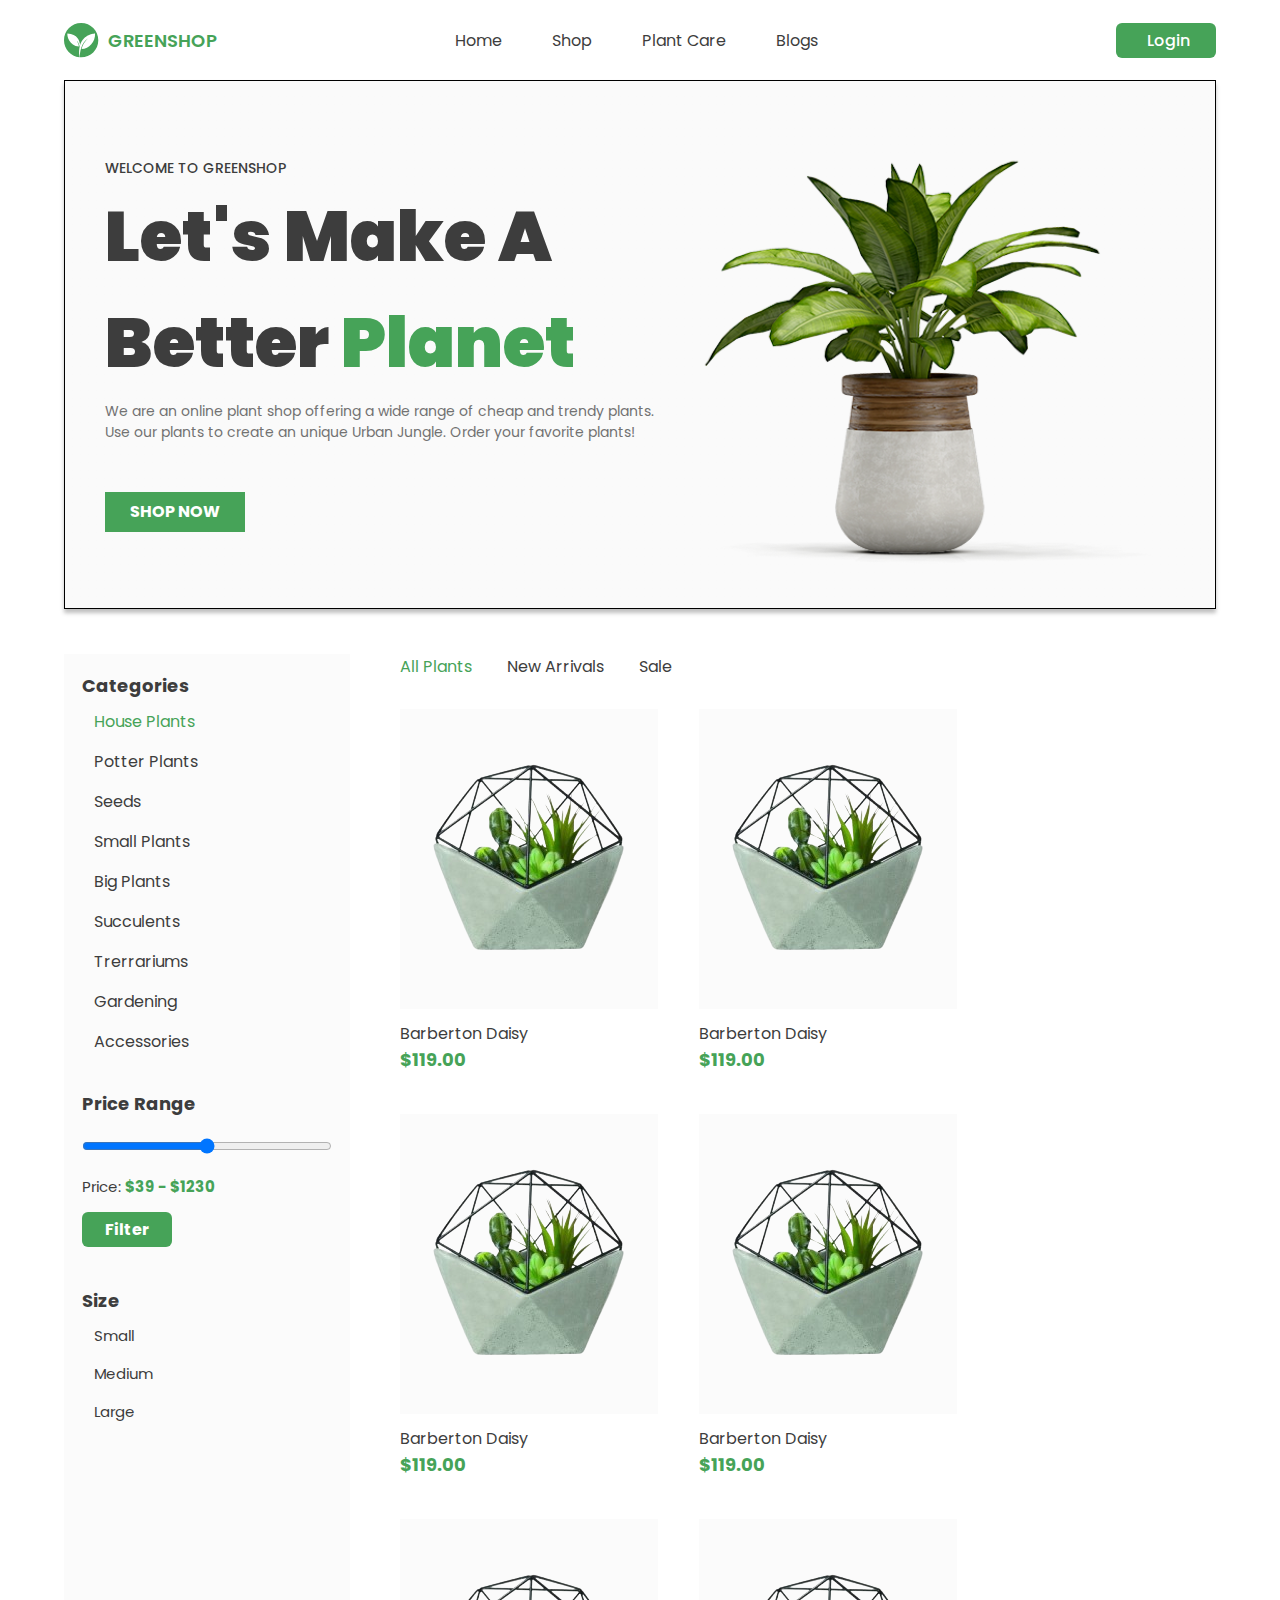
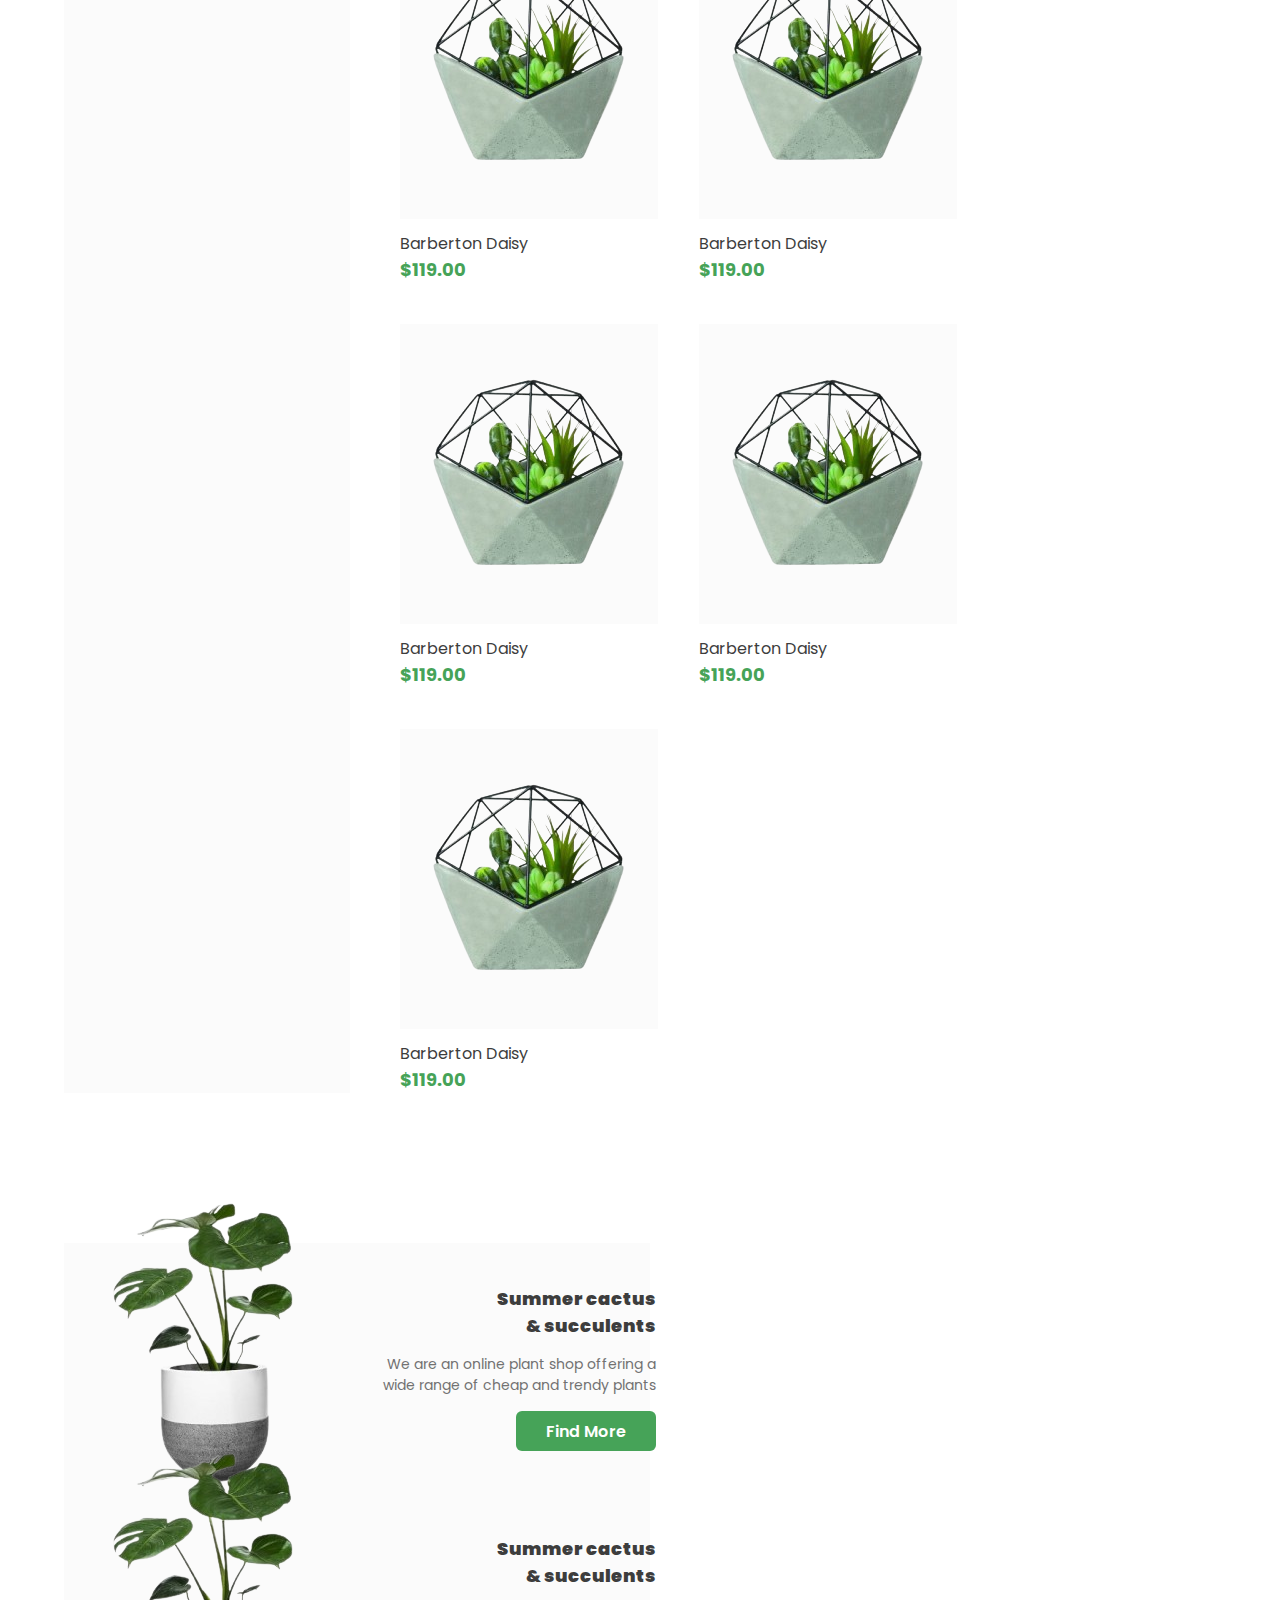
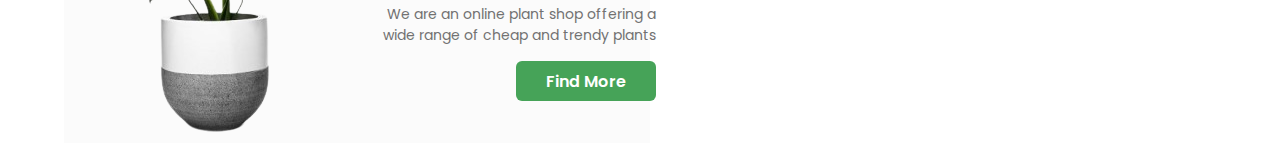
==== index.html @ d9c3f0ae "Update" ====
<!DOCTYPE html>
<html lang="en">
<head>
    <meta charset="UTF-8">
    <meta name="viewport" content="width=`, initial-scale=1.0">
    <!-- Google Fonts -->
    <link rel="preconnect" href="https://fonts.googleapis.com">
    <link rel="preconnect" href="https://fonts.gstatic.com" crossorigin>
    <link href="https://fonts.googleapis.com/css2?family=Poppins:wght@300;400;600;700&display=swap" rel="stylesheet">
    <!-- Font Awesome  -->
    <link rel="stylesheet" href="https://cdnjs.cloudflare.com/ajax/libs/font-awesome/6.4.2/css/all.min.css" integrity="sha512-z3gLpd7yknf1YoNbCzqRKc4qyor8gaKU1qmn+CShxbuBusANI9QpRohGBreCFkKxLhei6S9CQXFEbbKuqLg0DA==" crossorigin="anonymous" referrerpolicy="no-referrer" />
    <!-- style -->
    <link rel="stylesheet" href="./css/style.css">

    <title>GreenShop</title>
</head>
<body>
    <header>
        <div class="container">
            <nav>
                <a href="./index.html">
                    <div class="logo">
                        <img src="./images/logo.svg" alt="Logo">
                        <span class="logo-text">GREENSHOP</span>
                    </div>
                </a>
                <ul class="nav-item">
                    <li class="nav-link">
                        <a href="#">Home</a>

                    </li>
                    <li class="nav-link">
                        <a href="#">Shop</a>
                    </li>
                    <li class="nav-link">
                        <a href="#">Plant Care</a>
                    </li>
                    <li class="nav-link">
                        <a href="#">Blogs</a>
                    </li>
                </ul>

                <div class="search-tab">
                    <input type="text" class="search-tab">
                    <i class="fa-solid fa-magnifying-glass" style="color: #3d3d3d; font-size: 20px; "></i>
                </div>

                <div class="nav-icons">
                    <i class="fa-solid fa-magnifying-glass" style="color: #3d3d3d; font-size: 20px; cursor: pointer; "></i>
                    <i class="fa-sharp fa-regular fa-cart-shopping" style="color: #3d3d3d; font-size: 20px; cursor: pointer; "></i>

                    <div class="nav-button">
                        <i class="fa-solid fa-right-to-bracket" style="color: white;"></i>
                        <a href="#">Login</a>
                    </div>

                </div>

                <div class="sidebar">
                    <i class="fa-solid fa-bars" style="color: #3d3d3d; font-size: 30px;"></i>
                </div>

            </nav>
        </div>
    </header>
    <main>
        <section>
            <div class="container">
                <div class="banner">
                    <div class="banner-texts">
                        <p>WELCOME TO GREENSHOP</p>
                        <h1>Let's Make A Better <b>Planet</b></h1>
                        <span>We are an online plant shop offering a wide range of cheap and trendy plants. Use our plants to create an unique Urban Jungle. Order your favorite plants!</span>
                        <div class="banner-btn">
                            <a href="#">SHOP NOW</a>
                        </div>
                    </div>
                    <div class="banner-images">
                        <img src="./images/banner_image.svg" alt="Banner Image">
                    </div>
                </div>
            </div>
        </section>

        <section>
            <div class="container">
                <div class="products-and-categories">
                    <div class="categories">
                        <div class="categories-block">
                            <div class="products-and-categories-title">
                                <h3>Categories</h3>
                            </div>
                            <div class="categories-item">
                                <a href="#" class="categories-link">House Plants</a>
                                <a href="#" class="categories-link">Potter Plants</a>
                                <a href="#" class="categories-link">Seeds</a>
                                <a href="#" class="categories-link">Small Plants</a>
                                <a href="#" class="categories-link">Big Plants</a>
                                <a href="#" class="categories-link">Succulents</a>
                                <a href="#" class="categories-link">Trerrariums</a>
                                <a href="#" class="categories-link">Gardening</a>
                                <a href="#" class="categories-link">Accessories</a>
                            </div>
                        </div>
                        <div class="price-range-block">
                            <div class="products-and-categories-title">
                                <h3>Price Range</h3>
                            </div>
                            <div class="price-range-item">
                                <div class="range">
                                    <input type="range" class="range-input" min="0" max="650">
                                </div>
                                <p>Price: <b>$39 - $1230</b></p>
                                <div class="price-range-button">
                                    <a href="#">Filter</a>
                                </div>
                            </div>
                        </div>
                        <div class="size">
                            <div class="products-and-categories-title">
                                <h3>Size</h3>
                            </div>
                            <div class="size-item">
                                <a href="#" class="size-link">Small</a>
                                <a href="#" class="size-link">Medium</a>
                                <a href="#" class="size-link">Large</a>
                            </div>
                        </div>
                    </div>
                    <div class="products">
                        <div class="products-nav">
                            <ul class="products-item">
                                <li><a href="#" class="products-link" id="link-hover">All Plants</a></li>
                                <li><a href="#" class="products-link">New Arrivals</a></li>
                                <li><a href="#" class="products-link">Sale</a></li>
                            </ul>
                        </div>
                        <div class="products-block">
                            <a href="#">
                                <div class="products-cart">
                                    <div class="products-cart-image">
                                        <img src="./images/products-cart-image.png" alt="Products-cart-image">
                                    </div>
                                    <div class="products-cart-title">
                                        <h4>Barberton Daisy</h4>
                                    </div>
                                    <div class="products-cart-price">
                                        <b>$119.00</b>
                                    </div>
                                </div>
                            </a>
                            <a href="#">
                                <div class="products-cart">
                                    <div class="products-cart-image">
                                        <img src="./images/products-cart-image.png" alt="Products-cart-image">
                                    </div>
                                    <div class="products-cart-title">
                                        <h4>Barberton Daisy</h4>
                                    </div>
                                    <div class="products-cart-price">
                                        <b>$119.00</b>
                                    </div>
                                </div>
                            </a>
                            <a href="#">
                                <div class="products-cart">
                                    <div class="products-cart-image">
                                        <img src="./images/products-cart-image.png" alt="Products-cart-image">
                                    </div>
                                    <div class="products-cart-title">
                                        <h4>Barberton Daisy</h4>
                                    </div>
                                    <div class="products-cart-price">
                                        <b>$119.00</b>
                                    </div>
                                </div>
                            </a>
                            <a href="#">
                                <div class="products-cart">
                                    <div class="products-cart-image">
                                        <img src="./images/products-cart-image.png" alt="Products-cart-image">
                                    </div>
                                    <div class="products-cart-title">
                                        <h4>Barberton Daisy</h4>
                                    </div>
                                    <div class="products-cart-price">
                                        <b>$119.00</b>
                                    </div>
                                </div>
                            </a>
                            <a href="#">
                                <div class="products-cart">
                                    <div class="products-cart-image">
                                        <img src="./images/products-cart-image.png" alt="Products-cart-image">
                                    </div>
                                    <div class="products-cart-title">
                                        <h4>Barberton Daisy</h4>
                                    </div>
                                    <div class="products-cart-price">
                                        <b>$119.00</b>
                                    </div>
                                </div>
                            </a>
                            <a href="#">
                                <div class="products-cart">
                                    <div class="products-cart-image">
                                        <img src="./images/products-cart-image.png" alt="Products-cart-image">
                                    </div>
                                    <div class="products-cart-title">
                                        <h4>Barberton Daisy</h4>
                                    </div>
                                    <div class="products-cart-price">
                                        <b>$119.00</b>
                                    </div>
                                </div>
                            </a>
                            <a href="#">
                                <div class="products-cart">
                                    <div class="products-cart-image">
                                        <img src="./images/products-cart-image.png" alt="Products-cart-image">
                                    </div>
                                    <div class="products-cart-title">
                                        <h4>Barberton Daisy</h4>
                                    </div>
                                    <div class="products-cart-price">
                                        <b>$119.00</b>
                                    </div>
                                </div>
                            </a>
                            <a href="#">
                                <div class="products-cart">
                                    <div class="products-cart-image">
                                        <img src="./images/products-cart-image.png" alt="Products-cart-image">
                                    </div>
                                    <div class="products-cart-title">
                                        <h4>Barberton Daisy</h4>
                                    </div>
                                    <div class="products-cart-price">
                                        <b>$119.00</b>
                                    </div>
                                </div>
                            </a>
                            <a href="#">
                                <div class="products-cart">
                                    <div class="products-cart-image">
                                        <img src="./images/products-cart-image.png" alt="Products-cart-image">
                                    </div>
                                    <div class="products-cart-title">
                                        <h4>Barberton Daisy</h4>
                                    </div>
                                    <div class="products-cart-price">
                                        <b>$119.00</b>
                                    </div>
                                </div>
                            </a>
                        </div>
                    </div>
                </div>
            </div>
        </section>

        <section>
            <div class="container">
                <div class="about">
                    <div class="about-block">
                        <img src="./images/about-block-image.png" alt="About-block-image" class="about-block-image">
                        <div class="about-block-main">
                            <div class="about-block-title">
                                <h3>Summer cactus & succulents</h3>
                            </div>
                            <div class="about-block-text">
                                <p>We are an online plant shop offering a wide range of cheap and trendy plants</p>
                            </div>
                            <div class="about-block-button">
                                <a href="#">Find More</a>
                            </div>
                        </div>
                    </div>
                    <div class="about-block">
                        <img src="./images/about-block-image.png" alt="About-block-image" class="about-block-image">
                        <div class="about-block-main">
                            <div class="about-block-title">
                                <h3>Summer cactus & succulents</h3>
                            </div>
                            <div class="about-block-text">
                                <p>We are an online plant shop offering a wide range of cheap and trendy plants</p>
                            </div>
                            <div class="about-block-button">
                                <a href="#">Find More</a>
                            </div>
                        </div>
                    </div>
                </div>
            </div>
        </section>
    </main>
    <footer></footer>
</body>
</html>
---- css/style.css ----
:root {
    --color: #46A358;
    --banner-color: #3D3D3D;
}

* {
    padding: 0;
    margin: 0;
    box-sizing: border-box;
    text-decoration: none;
    list-style: none;
    font-family: 'Poppins', sans-serif;
}

img {
    max-width: 100%;
}

body {
    overflow-x: hidden; 
}

.container {
    max-width: 1440px;
    padding: 0 5%;
}

/* Header */

nav {
    width: 100%;
    height: 80px;
    display: flex;
    flex-wrap: wrap; 
    justify-content: space-between;
    align-items: center;
}

.logo {
    display: flex;
    align-items: center;
    gap: 9px;
}

.logo-text {
    color: var(--color);
    font-size: 18px;
    font-weight: 600;
}

.nav-item {
    display: flex;
    flex-wrap: wrap;
    gap: 50px;
}

.nav-link a {
    color: var(--banner-color);
}

.nav-link a:hover {
    color: var(--color);
}

.nav-icons {
    display: flex;
    flex-wrap: wrap;
    align-items: center;
    gap: 30px;
}

.nav-button {
    display: flex;
    flex-wrap: wrap;
    justify-content: center;
    align-items: center;
    gap: 5px;
    width: 100px;
    height: 35px;
    border-radius: 6px;
    background: #46A358;
    cursor: pointer;
}

.nav-button a {
    color: white;
    font-size: 16px;
    font-weight: 500;
}
.search-tab {
    display: none;
}
.sidebar {
    display: none;
}
/* Header End */
/* Main  */
/* Banner */

    .banner {
        display: flex;
        flex-wrap: wrap;
        justify-content: space-between;
        align-items: center;
        width: 100%;
        padding: 1px 40px;
        flex-shrink: 0;
        border: 1px solid #000;
        background: linear-gradient(98deg, rgba(245, 245, 245, 0.50) -23.46%, rgba(245, 245, 245, 0.50) 107.51%);
        box-shadow: 0px 4px 4px 0px rgba(0, 0, 0, 0.25);
    }

    .banner-texts {
        display: flex;
        flex-direction: column;
        flex-wrap: wrap;
        justify-content: center;
        gap: 5px;
    }

    .banner-texts p {
        font-size: 14px;
        font-weight: 500;
        color: var(--banner-color);
    }

    .banner-texts h1 {
        font-size: 70px;
        font-weight: 900;
        color: var(--banner-color);
        width: 550px;
    }

    .banner-texts h1 b {
        color: var(--color);
    }

    .banner-texts span {
        color: #727272;
        font-size: 14px;
        font-weight: 400;
        width: 550px;
    }
    .banner-btn {
        display: flex;
        justify-content: center;
        align-items: center;
        width: 140px;
        height: 40px;
        background: var(--color);
        margin-top: 44px;
        cursor: pointer;
    }
    .banner-btn a {
        font-size: 16px;
        font-weight: 700;
        color: white;
    }
/* Banner End */
/* Products and Categories */

.products-and-categories {
    display: flex;
    margin-top: 45px;
    gap: 50px;
}

.categories {
    width: 310px;
    padding: 15px 0px;
    background: #FBFBFB;
    border: none;
    padding: 18px;
}

.products-and-categories-title h3 {
    font-size: 18px;
    font-weight: 700;
    color: var(--banner-color);
}

.categories-item {
    margin-top: 10px;
    margin-left: 12px;
    display: flex;
    flex-wrap: wrap;
    flex-direction: column;
    gap: 15px;
}

.categories-link:nth-child(1) {
    color: var(--color);
}

.categories-link {
    color: var(--banner-color);
}

.price-range-block {
    margin-top: 36px;
}

.range-input[type=range] {
    outline: none;
    width: 250px;
    margin: 21px 0px;
}

.price-range-item p {
    color: var(--banner-color);
    font-size: 15px;
    font-weight: 400;
    margin-bottom: 14px;
}

.price-range-item p b {
    color: var(--color);
    font-size: 15px;
    font-weight: 700;
}

.price-range-button {
    width: 90px;
    height: 35px;
    display: flex;
    justify-content: center;
    align-items: center;
    border-radius: 6px;
    background: #46A358;
    cursor: pointer;
}

.price-range-button a {
    color: white;
    font-size: 16px;
    font-weight: 700;
}

.size {
    margin-top: 40px;
}

.size-item {
    display: flex;
    flex-wrap: wrap;
    flex-direction: column;
    gap: 15px;
    margin-top: 10px;
    margin-left: 12px;
}
.size-link {
    color: var(--banner-color);
    font-size: 15px;
    font-weight: 400;
}

.products {
    width: auto;
}

.products-nav {
    display: flex;
    flex-wrap: wrap;
    justify-content: space-between;
    margin-bottom: 30px;
}
.products-item {
    display: flex;
    gap: 35px;
}

#link-hover {
    color: var(--color);
}

.products-link {
    color: var(--banner-color);
}

.products-block {
    display: flex;
    flex-wrap: wrap;
    gap: 41px;
}

.products-cart-image {
    width: 258px;
    height: 300px;
    display: flex;
    justify-content: center;
    align-items: center;
    background: #FBFBFB;
}

.products-cart-title h4 {
    font-size: 16px;
    font-weight: 400;
    color: var(--banner-color);
    margin-top: 12px;
}

.products-cart-price b {
    font-size: 18px;
    font-weight: 700;
    color: var(--color);

}
/* Products and Categories end */
/* About */

.about {
    margin-top: 150px;
    display: flex;
    flex-wrap: wrap;
    justify-content: space-between;
}

.about-block {
    width: 586px;
    height: 250px;
    background: #FBFBFB;
    display: flex;
    justify-content: space-around;
    align-items: center;
}

.about-block-image {
    margin-bottom: 50px;
}

.about-block-main {
    display: flex;
    flex-direction: column;
    align-items: end;
    gap: 15px;
}

.about-block-title {
    display: flex;
    justify-content: end;
}

.about-block-title h3 {
    font-size: 18px;
    font-weight: 900;
    color: var(--banner-color);
    direction: rtl;
    unicode-bidi: override;
    width: 170px;
    margin-right: 20px;
}

.about-block-text p {
    font-size: 14px;
    font-weight: 400;
    color: #727272;
    direction: rtl;
    unicode-bidi: override;
    text-wrap: wrap;
    width: 300px;
    margin-right: 20px;

}

.about-block-button {
    display: flex;
    justify-content: center;
    align-items: center;
    width: 140px;
    height: 40px;
    background: var(--color);
    border-radius: 6px;
    cursor: pointer;
    margin-right: 20px;

}

.about-block-button a {
    color: white;
    font-size: 16px;
    font-weight: 600;
}
/* About End */
/* Main End */




/* Response */

@media screen and (max-width:1115px) {
    /* Banner */
    .banner {
        justify-content: center;
        border: none;
        padding: 10px;
    }
    .banner-texts {
        align-items: center;    
    }

    .banner-texts h1 {
        text-align: center;
    }

    .banner-texts span {
        text-align: center;      
    }
    
    /* Banner End */
    /* Products and Categories */

    .categories {
        display: none;
    }

    .products-block {
        justify-content: center;
    }
    /* Products and Categories end */
    /* About */

    .about {
        justify-content: center;
        gap: 30px;
        margin-top: 100px;
    }

    /* About End */

}


@media screen and (max-width:950px) {
    /* Header */
    .nav-item {
        display: none;
    }
    .nav-icons {
        display: none;
    }
    .sidebar {
        display: flex;
        align-items: center;
        cursor: pointer;
    }
    .search-tab {
        display: flex;
        align-items: center;
        justify-content: end;
        padding: 0 10px;
        width: 250px;
        height: 40px;
        border-radius: 10px;
        background-color: aliceblue;
        outline: none;
        border: none;
    }
    /* Header End */
}

@media screen and (max-width:700px) {
    /* Banner  */
    .banner-texts h1 {
        width: 450px;
        font-size: 50px;
    }

    .banner-texts span {
        width: 400px;
    }
    /* Banner End */

    /* About */

    .about-block {
        width: 450px;
        height: auto;
        padding: 20px 0px;
        display: flex;
        flex-direction: column;
        align-items: center;
        gap: 40px;
    }

    .about-block-image {
        margin-bottom: auto;
        max-width: 50%;
    }

    .about-block-main {
        align-items: center;
    }

    .about-block-title h3 {
        direction: ltr;
        unicode-bidi: normal;
        width: auto;
        text-align: center;
    }
    
    .about-block-text p {
        direction: ltr;
        unicode-bidi: normal ;
        text-wrap: wrap;
        width: 300px;
        text-align: center;
    }
    /* About End */
}


@media screen and (max-width:600px) {
    /* Header */
    .search-tab {
        display: none;
    }
    /* Header End */
}

@media screen and (max-width:470px) {
    /* Banner  */
    .banner-texts h1 {
        width: 250px;
        font-size: 30px;
    }

    .banner-texts span {
        width: 250px;
    }
    .banner-btn {
        margin-top: 25px;
    }
    /* Banner End */
    /* About */
    .about-block {
        width: 300px;
    }
    .about-block-title h3 {
        font-size: 14px;
    }
    
    .about-block-text p {
        width: 200px;
        font-size: 12px;
    }
    /* About End */
}

/* Response End */
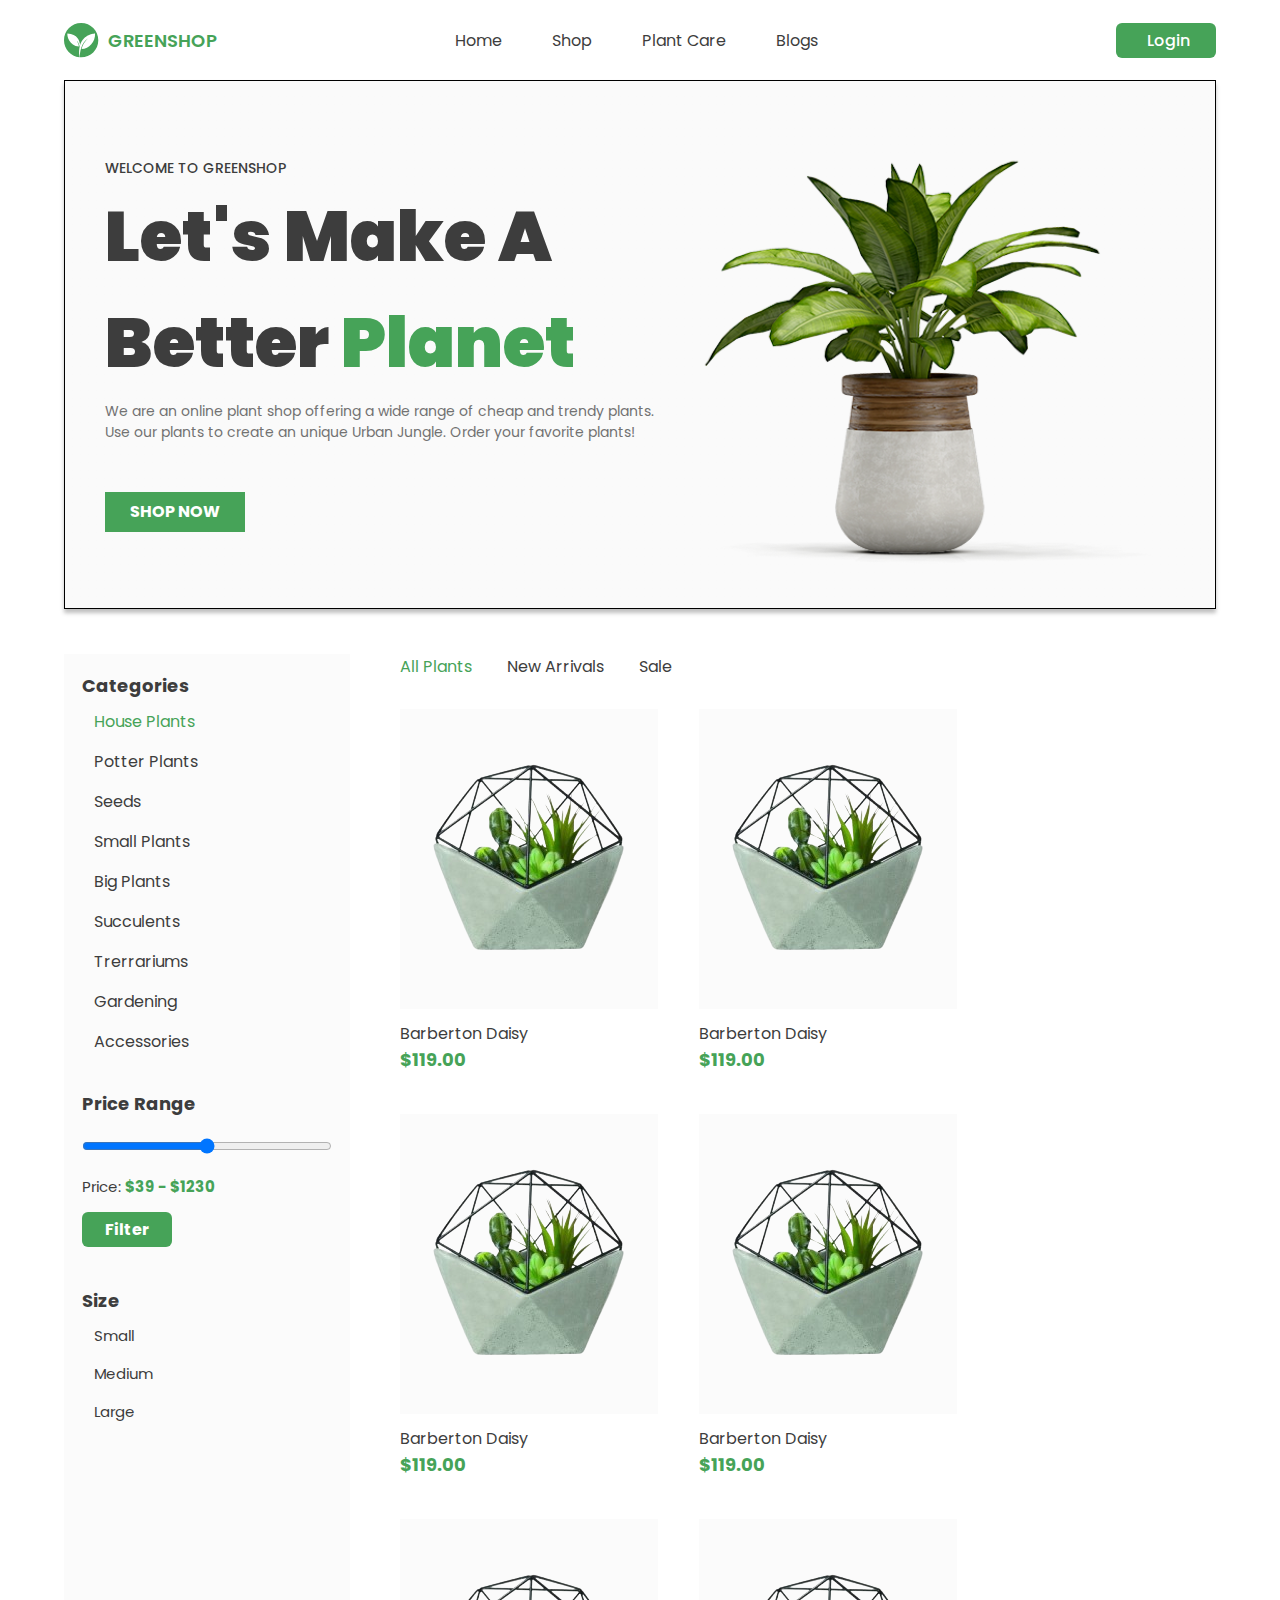
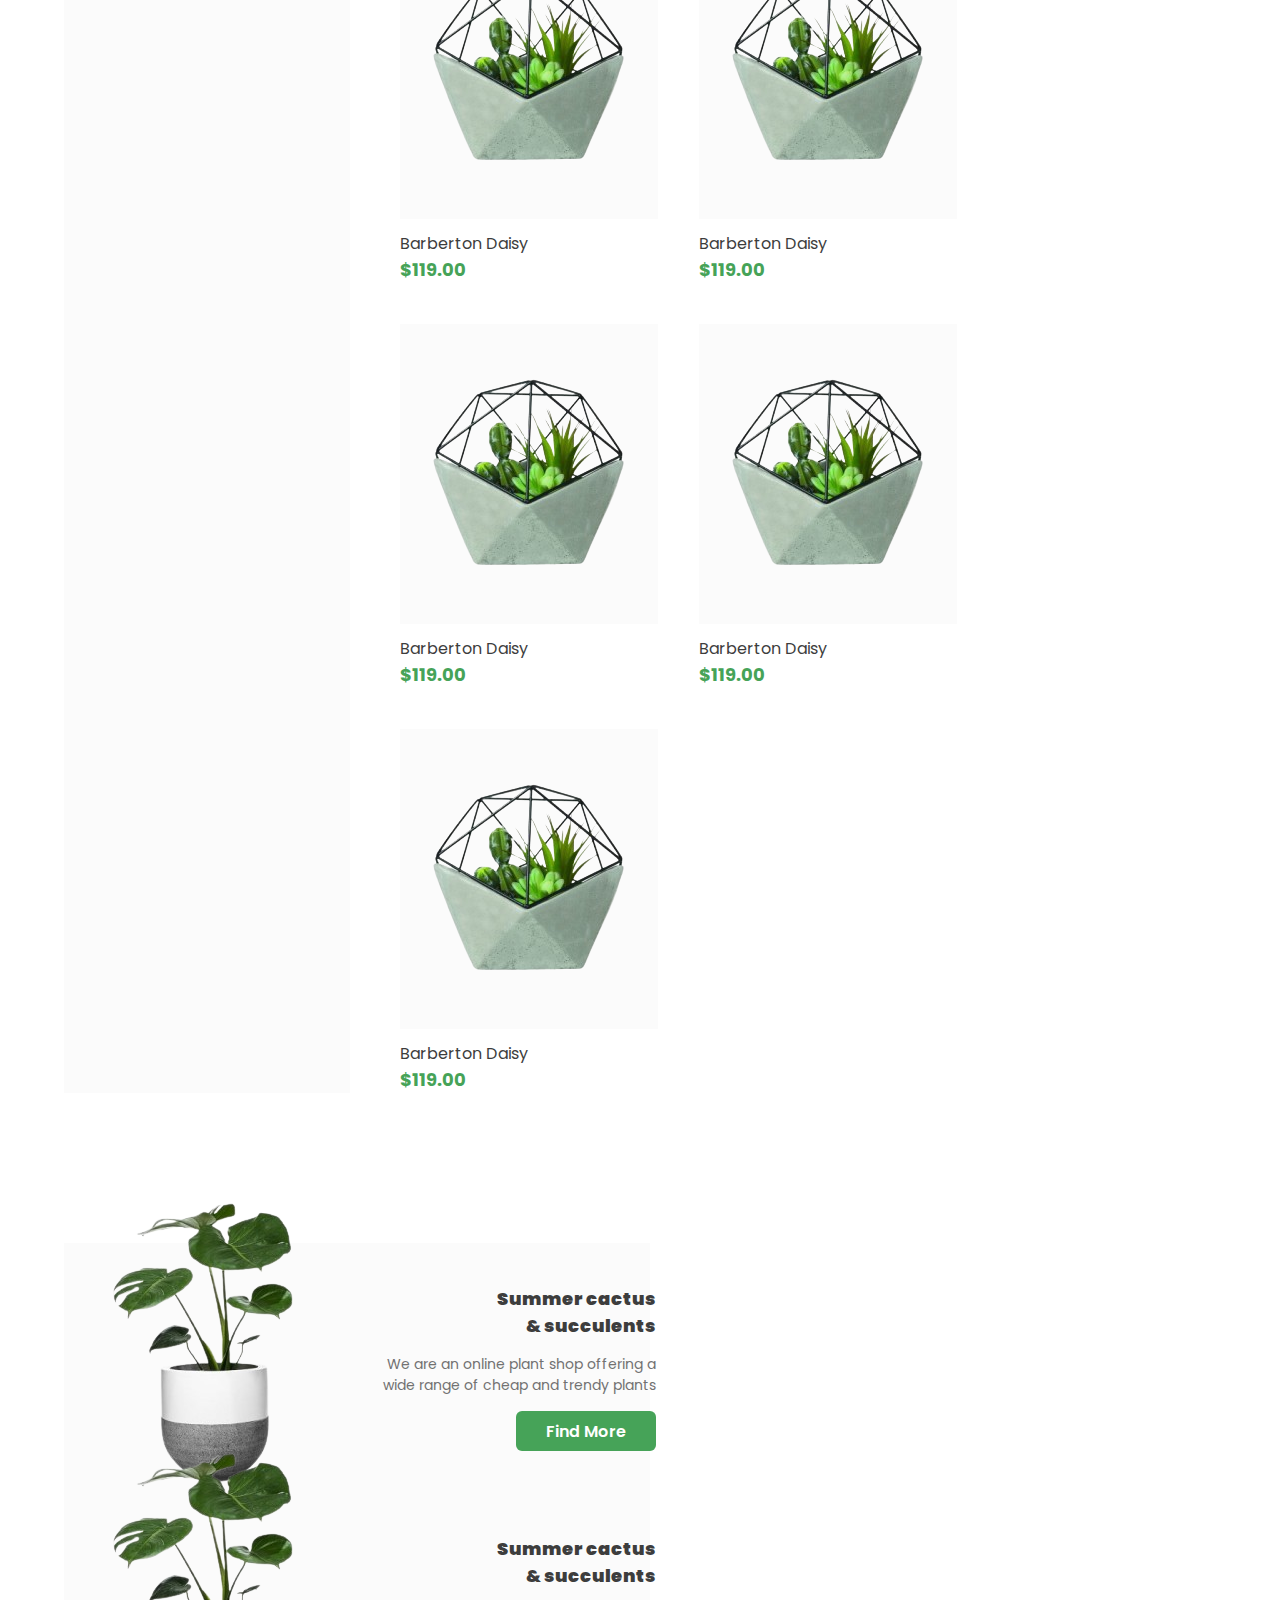
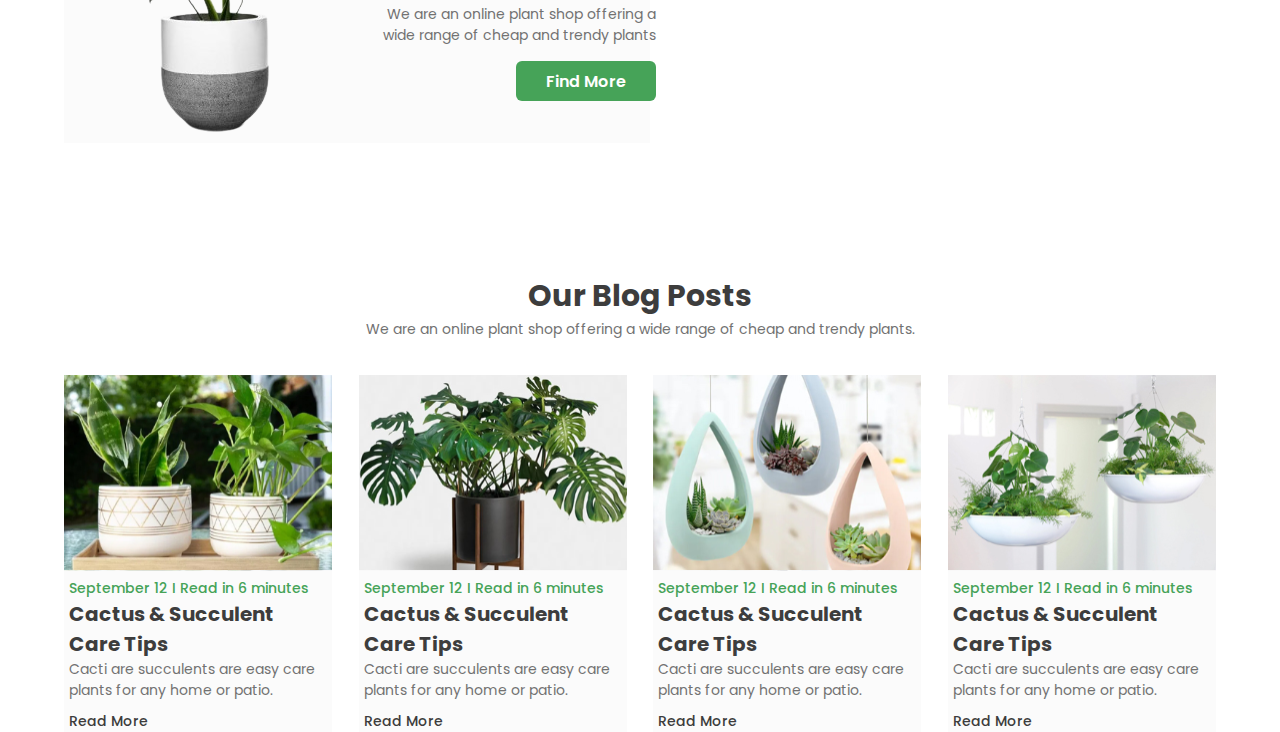
==== commit 397d0b6a: "Update" ====
--- a/index.html
+++ b/index.html
@@ -293,6 +293,55 @@
                 </div>
             </div>
         </section>
+
+        <section>
+            <div class="container">
+                <div class="blog">
+                    <div class="blog-title">
+                        <h3 class="blog-title-text">Our Blog Posts</h3>
+                        <p>We are an online plant shop offering a wide range of cheap and trendy plants.</p>
+                    </div>
+                    <div class="blog-main">
+                        <div class="blog-cart">
+                            <img src="./images/blog_post_image_1.svg" alt="">
+                            <div class="blog-cart-texts">
+                                <p>September 12  I Read in 6 minutes</p>
+                                <h3>Cactus & Succulent Care Tips</h3>
+                                <span>Cacti are succulents are easy care plants for any home or patio. </span>
+                                <a href="#" class="blog-cart-text-link">Read More </a>
+                            </div>
+                        </div>
+                        <div class="blog-cart">
+                            <img src="./images/blog_post_image_2.svg" alt="">
+                            <div class="blog-cart-texts">
+                                <p>September 12  I Read in 6 minutes</p>
+                                <h3>Cactus & Succulent Care Tips</h3>
+                                <span>Cacti are succulents are easy care plants for any home or patio. </span>
+                                <a href="#" class="blog-cart-text-link">Read More </a>
+                            </div>
+                        </div>
+                        <div class="blog-cart">
+                            <img src="./images/blog_post_image_3.svg" alt="">
+                            <div class="blog-cart-texts">
+                                <p>September 12  I Read in 6 minutes</p>
+                                <h3>Cactus & Succulent Care Tips</h3>
+                                <span>Cacti are succulents are easy care plants for any home or patio. </span>
+                                <a href="#" class="blog-cart-text-link">Read More </a>
+                            </div>
+                        </div>
+                        <div class="blog-cart">
+                            <img src="./images/blog_post_image_4.svg" alt="">
+                            <div class="blog-cart-texts">
+                                <p>September 12  I Read in 6 minutes</p>
+                                <h3>Cactus & Succulent Care Tips</h3>
+                                <span>Cacti are succulents are easy care plants for any home or patio. </span>
+                                <a href="#" class="blog-cart-text-link">Read More </a>
+                            </div>
+                        </div>
+                    </div>
+                </div>
+            </div>
+        </section>
     </main>
     <footer></footer>
 </body>
--- a/css/style.css
+++ b/css/style.css
@@ -23,6 +23,7 @@
 .container {
     max-width: 1440px;
     padding: 0 5%;
+    margin: 0 auto;
 }
 
 /* Header */
@@ -381,6 +382,87 @@
     font-weight: 600;
 }
 /* About End */
+/* Blog */
+
+.blog {
+    margin-top: 130px;
+    display: flex;
+    flex-direction: column;
+    align-items: center;
+    flex-wrap: wrap;
+    gap: 35px;
+}
+
+.blog-title {
+    display: flex;
+    flex-direction: column;
+    align-items: center;
+
+}
+
+.blog-title-text {
+    color: var(--banner-color);
+    font-size: 30px;
+    font-weight: 700;
+}
+
+.blog-title p {
+    color: #727272;
+    font-size: 14px;
+    font-weight: 400;
+}
+
+.blog-main {
+    width: 100%;
+    display: flex;
+    flex-wrap: wrap;
+    justify-content: space-between;
+}
+
+.blog-cart {
+    width: 268px;
+    background: #FBFBFB;
+}
+
+.blog-cart-texts {
+    display: flex;
+    flex-direction: column;
+    height: auto;
+    padding: 0px 5px;
+}
+
+.blog-cart-texts p {
+    color: var(--color);
+    font-size: 14px;
+    font-weight: 500;
+}
+
+.blog-cart-texts h3 {
+    color: var(--banner-color);
+    font-size: 20px;
+    font-weight: 700;
+    width: 250px;
+}
+
+.blog-cart-texts span {
+    display: block;
+    color: #727272;
+    font-size: 14px;
+    font-weight: 400;
+}
+
+.blog-cart-text-link {
+    color: var(--banner-color);
+    font-size: 14px;
+    font-weight: 500;
+    margin-top: 10px;
+}
+
+.blog-cart-text-link:hover {
+    color: var(--color);
+}
+
+/* Blog End */
 /* Main End */
 
 
@@ -427,6 +509,13 @@
     }
 
     /* About End */
+    /* Blog */
+    .blog-main {
+        width: 80%;
+        justify-content: center;
+        gap: 50px;
+    }
+    /* Blog End */
 
 }
 
@@ -457,6 +546,11 @@
         border: none;
     }
     /* Header End */
+    /* Blog */
+    .blog-main {
+        width: 100%;
+    }
+    /* blog Emd */
 }
 
 @media screen and (max-width:700px) {
@@ -507,6 +601,22 @@
         text-align: center;
     }
     /* About End */
+    /* Blog */
+    .blog-cart-texts p {
+        text-align: center;
+    }
+    
+    .blog-cart-texts h3 {
+        text-align: center;
+    }
+    
+    .blog-cart-texts span {
+        text-align: center;
+    }
+    .blog-title p {
+        text-align: center;
+    }
+    /* blog Emd */
 }
 
 
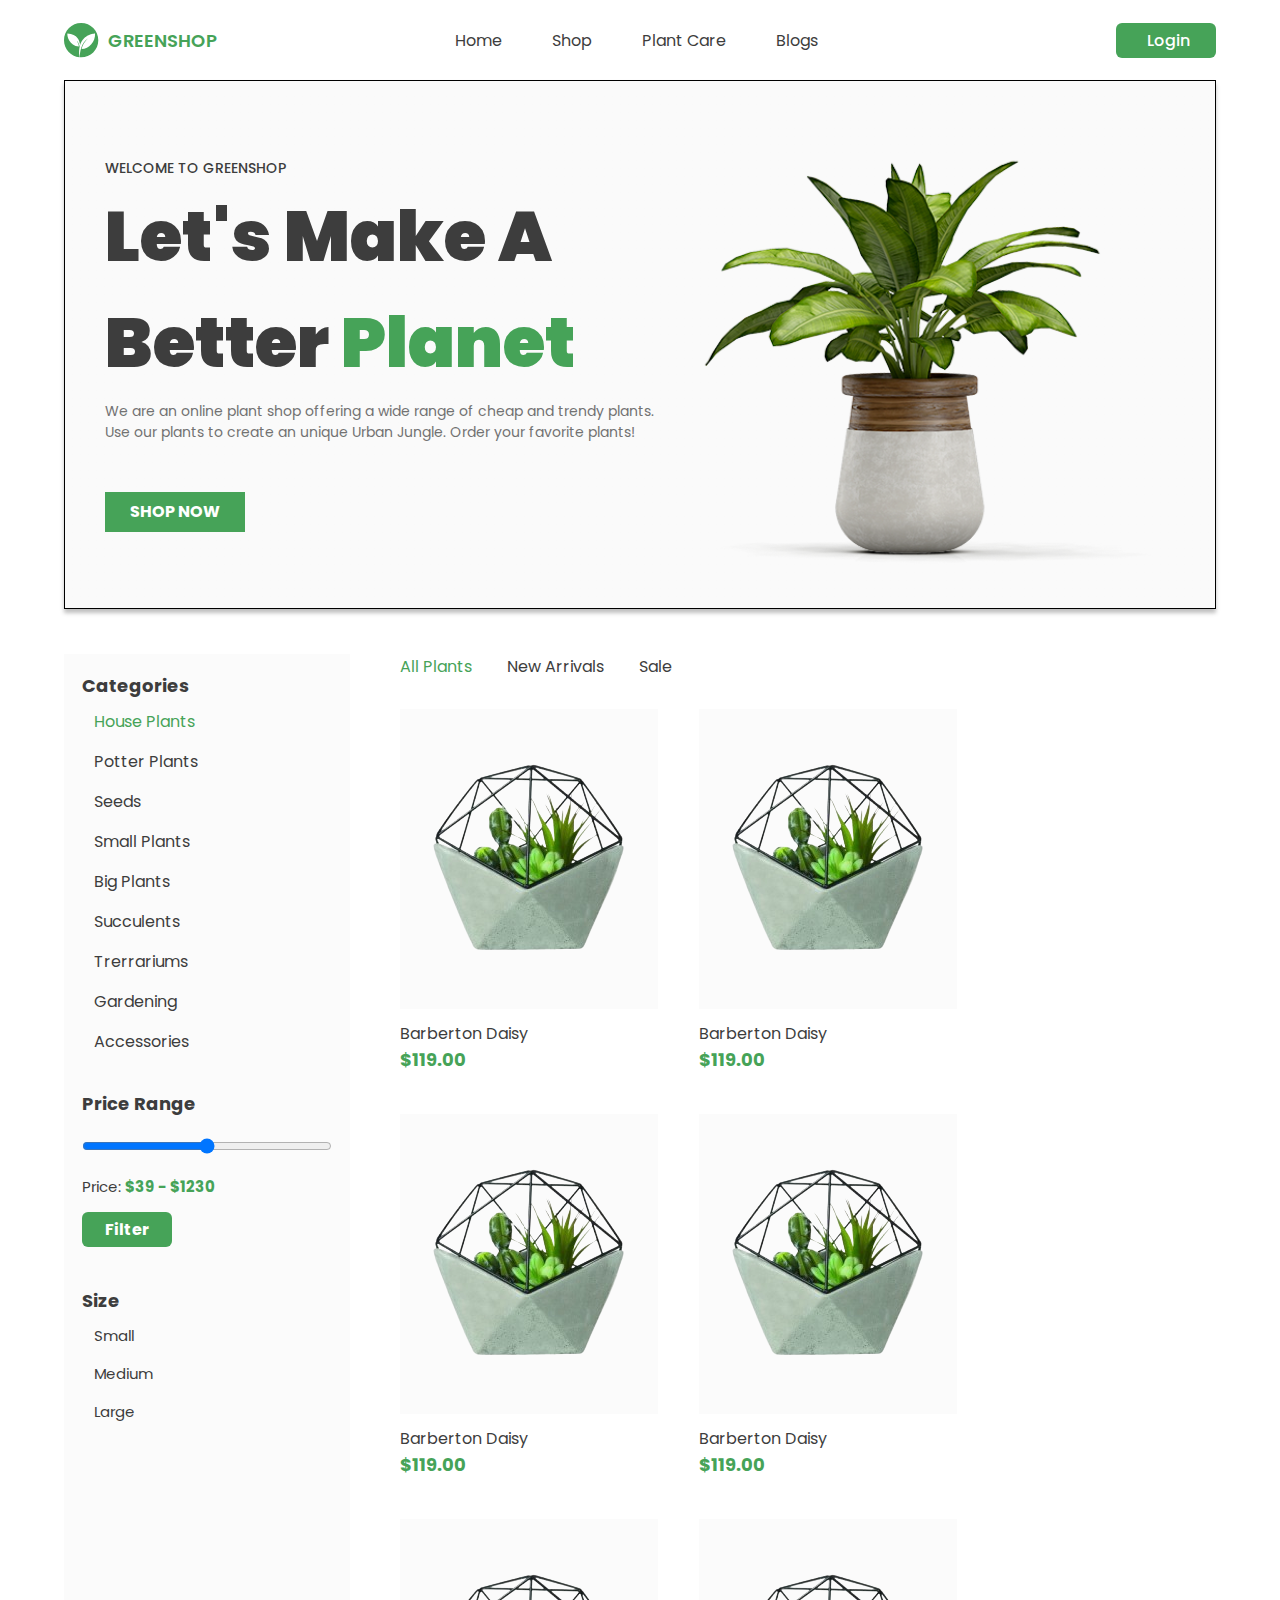
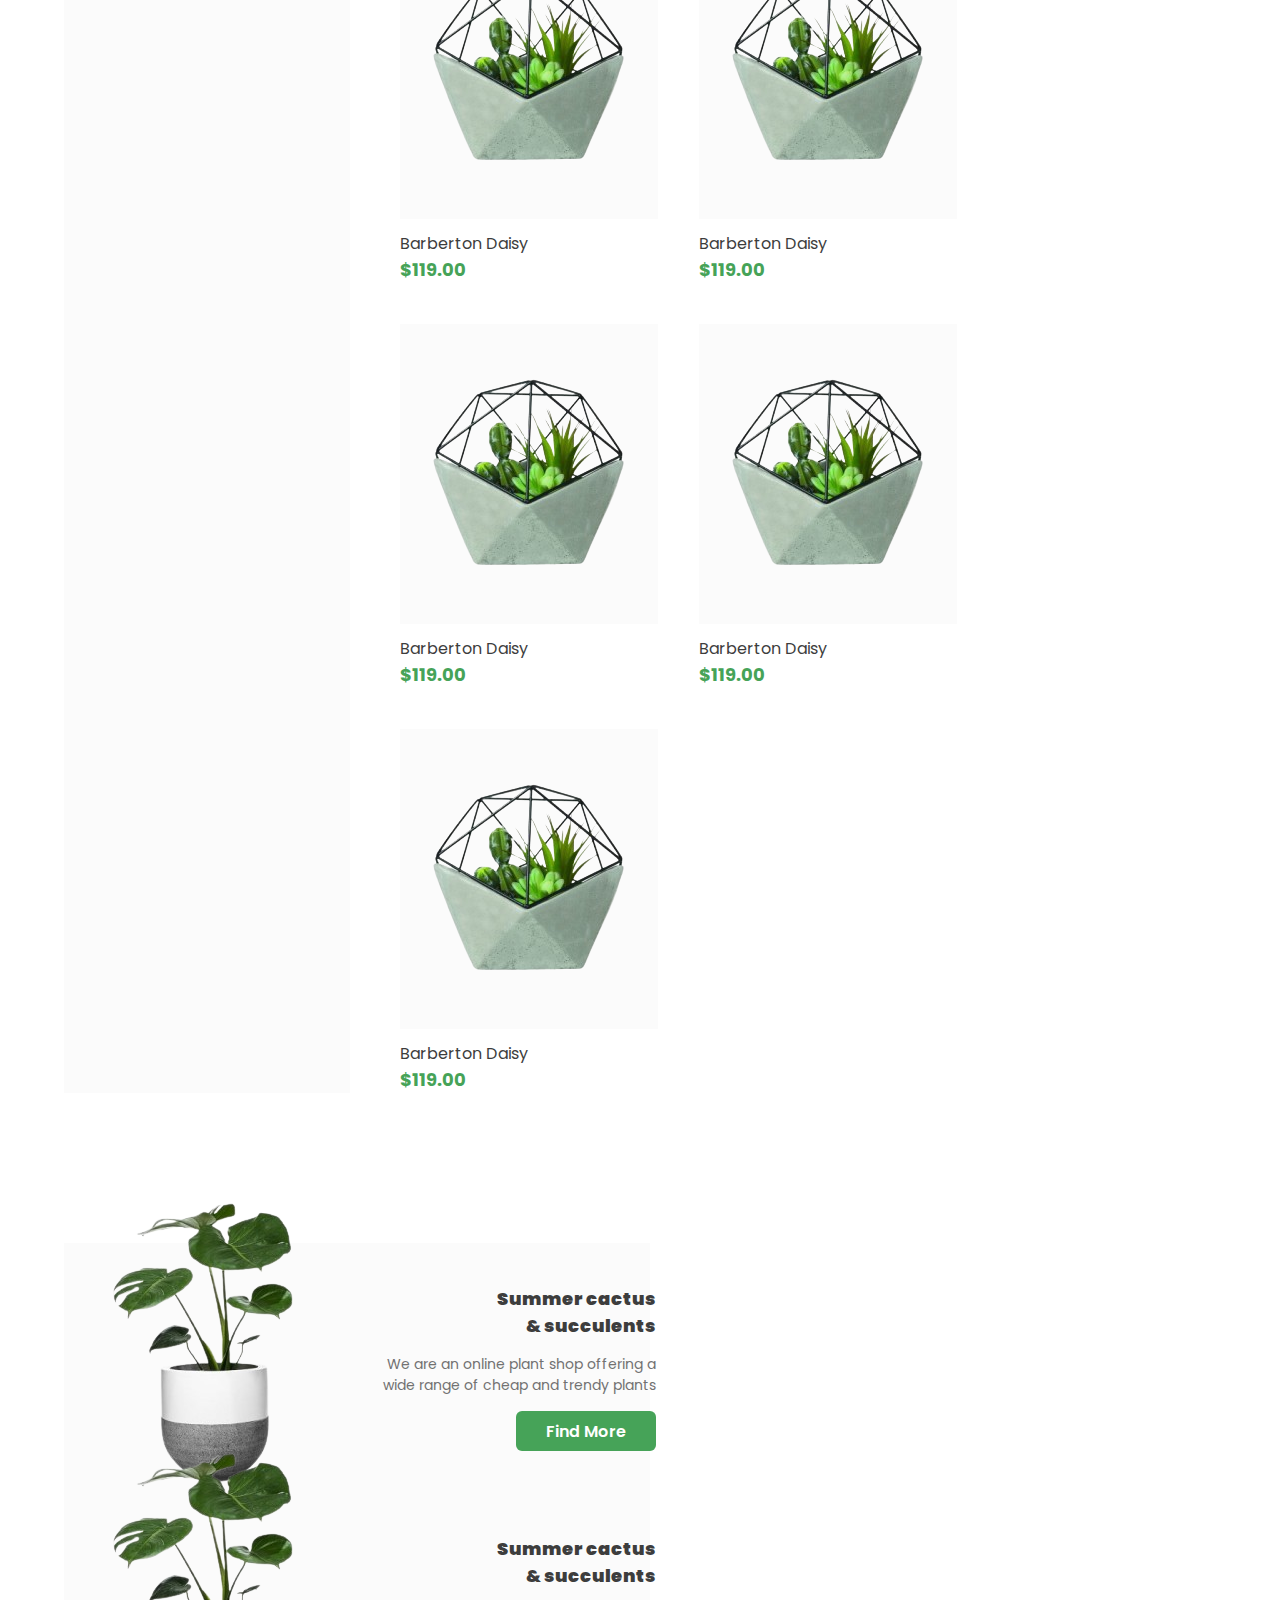
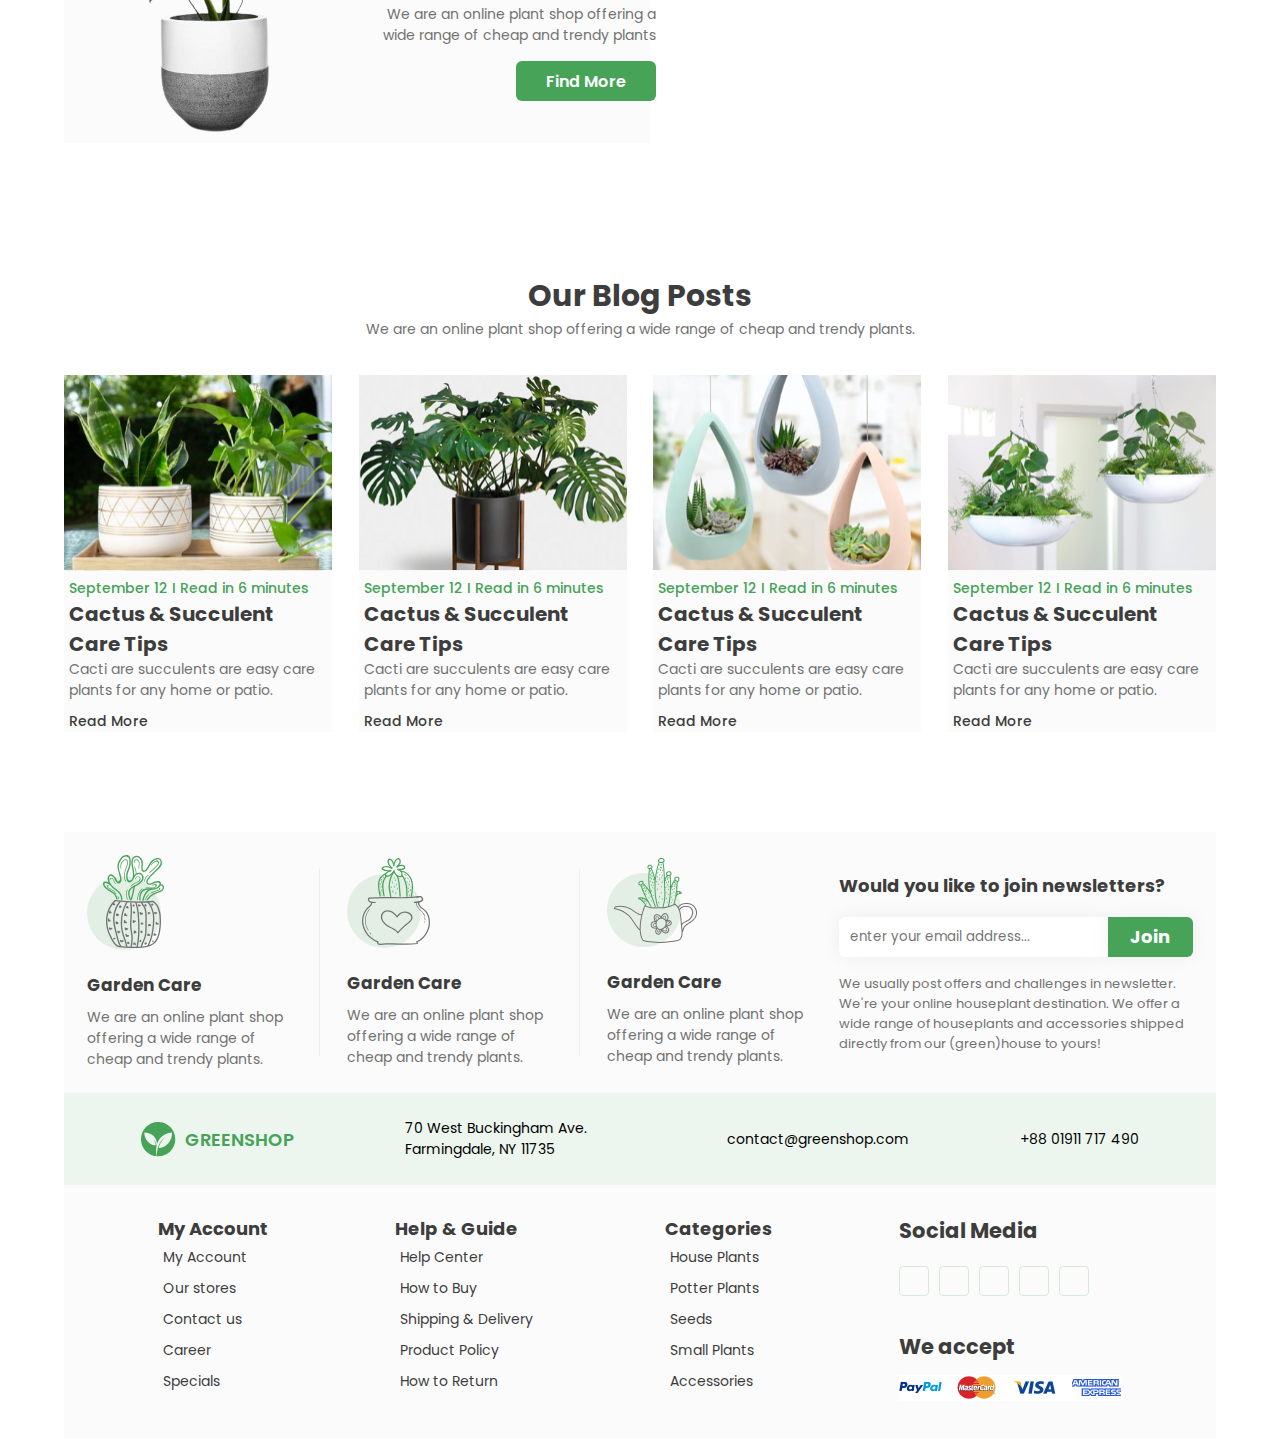
==== commit 88ea502c: "Update" ====
--- a/index.html
+++ b/index.html
@@ -343,6 +343,124 @@
             </div>
         </section>
     </main>
-    <footer></footer>
+    <footer>
+        <div class="footer">
+            <div class="container">
+                <div class="footer-questions">
+                    <div class="questions-block">
+                        <img src="./images/footer_image_1.svg" alt="Footer Image">
+                        <h3 class="questions-block-title">Garden Care</h3>
+                        <p>We are an online plant shop offering a wide range of cheap and trendy plants.</p>
+                    </div>
+                    <div class="hr-line"></div>
+                    <div class="questions-block">
+                        <img src="./images/footer_image_2.svg" alt="Footer Image">
+                        <h3 class="questions-block-title">Garden Care</h3>
+                        <p>We are an online plant shop offering a wide range of cheap and trendy plants.</p>
+                    </div>
+                    <div class="hr-line"></div>
+                    <div class="questions-block">
+                        <img src="./images/footer_image_3.png" alt="Footer Image">
+                        <h3 class="questions-block-title">Garden Care</h3>
+                        <p>We are an online plant shop offering a wide range of cheap and trendy plants.</p>
+                    </div>
+                    <div class="footer-questions-main">
+                        <div class="footer-questions-main-title">
+                            <h3>Would you like to join newsletters?</h3>
+                        </div>
+                        <div class="footer-questions-main-input">
+                            <input type="text" placeholder="enter your email address...">
+                            <div class="footer-questions-btn">
+                                <a href="#">Join</a>
+                            </div>
+                        </div>
+                        <div class="footer-questions-main-text">
+                            <p>We usually post offers and challenges in newsletter. We're your online houseplant destination. We offer a wide range of houseplants and accessories shipped directly from our (green)house to yours! </p>
+                        </div>
+                    </div>
+                </div>
+                <div class="contact">
+                    <a href="./index.html">
+                        <div class="logo footer-logo">
+                            <img src="./images/logo.svg" alt="Logo">
+                            <span class="logo-text">GREENSHOP</span>
+                        </div>
+                    </a>
+                    <div class="adress">
+                        <i class="fa-solid fa-location-dot" style="color: #46A358; font-size: 20px;"></i>
+                        <p>70 West Buckingham Ave.
+                            Farmingdale, NY 11735</p>
+                    </div>
+                    <div class="email">
+                        <i class="fa-regular fa-envelope" style="color: #46A358; font-size: 20px;"></i>
+                        <p>contact@greenshop.com</p>
+                    </div>
+                    <div class="phone">
+                        <i class="fa-solid fa-phone" style="color: #46A358; font-size: 20px;"></i>
+                        <p>+88 01911 717 490</p>
+                    </div>
+                </div>
+                <div class="footer-item">
+                    <div class="footer-link">
+                        <h3>My Account</h3>
+                        <a href="#">My Account</a>
+                        <a href="#">Our stores</a>
+                        <a href="#">Contact us</a>
+                        <a href="#">Career</a>
+                        <a href="#">Specials</a>
+                    </div>
+                    <div class="footer-link">
+                        <h3>Help & Guide</h3>
+                        <a href="#">Help Center</a>
+                        <a href="#">How to Buy</a>
+                        <a href="#">Shipping & Delivery</a>
+                        <a href="#">Product Policy</a>
+                        <a href="#">How to Return</a>
+                    </div>
+                    <div class="footer-link">
+                        <h3>Categories</h3>
+                        <a href="#">House Plants</a>
+                        <a href="#">Potter Plants</a>
+                        <a href="#">Seeds</a>
+                        <a href="#">Small Plants</a>
+                        <a href="#">Accessories</a>
+                    </div>
+                    <div class="accept">
+                        <div class="accept-title">
+                            <h3>Social Media</h3>
+                            <div class="accept-icons">
+                                <div class="footer-icon">
+                                    <i class="fa-brands fa-facebook-f" style="color:#46A358; font-size:20px;"></i>
+
+                                </div>
+                                <div class="footer-icon">
+                                    <i class="fa-brands fa-instagram" style="color:#46A358; font-size:20px;"></i>
+
+                                </div>
+                                <div class="footer-icon">
+                                    <i class="fa-brands fa-twitter" style="color:#46A358; font-size:20px;"></i>
+
+                                </div>
+                                <div class="footer-icon">
+                                    <i class="fa-brands fa-linkedin-in" style="color:#46A358; font-size:20px;"></i>
+
+                                </div>
+                                <div class="footer-icon">   
+                                    <i class="fa-brands fa-youtube" style="color:#46A358; font-size:20px;"></i>
+
+                                </div>
+                            </div>
+                            <div class="pay-title">
+                                <h3>We accept</h3>
+                                <div class="accept-img">
+                                    <img src="./images/accept-img.svg" alt="Accept Image">
+                                </div>
+                            </div>
+                        </div>
+                    </div>
+                </div>
+            </div>
+        </div>
+    </footer>
 </body>
 </html>--- a/css/style.css
+++ b/css/style.css
@@ -464,8 +464,170 @@
 
 /* Blog End */
 /* Main End */
-
-
+/* Footer */
+.footer {
+    margin-top: 100px;
+}
+
+.footer-questions {
+    display: flex;
+    flex-wrap: wrap;
+    justify-content: space-between;
+    align-items: center;
+    background: #FBFBFB;
+
+    padding: 23px;
+}
+
+.questions-block {
+    width: 204px;
+}
+
+.questions-block-title {
+    color: var(--banner-color);
+    font-size: 17px;
+    font-weight: 700;
+    margin-top: 15px;
+}
+
+.questions-block p {
+    color: #727272;
+    font-size: 14px;
+    font-weight: 400;
+    margin-top: 9px;
+}
+
+.hr-line {
+    width: 1px;
+    height: 187px;
+    background: rgba(70, 163, 88, 0.10);
+}
+
+.footer-questions-main {
+    width: 354px;
+}
+
+.footer-questions-main-title h3 {
+    color: var(--banner-color);
+    font-size: 18px;
+    font-weight: 700;
+}
+
+.footer-questions-main-input {
+    display: flex;
+    margin-top: 18px;
+}
+
+.footer-questions-main-input input {
+    width: 269px;
+    height: 40px;
+    border-radius: 6px 0px 0px 6px ;
+    background: #FFF;
+    box-shadow: 0px 0px 20px 0px rgba(0, 0, 0, 0.06);
+    padding-left: 11px;
+    color: #ACACAC;
+    border: none;
+    outline: none;
+}
+
+.footer-questions-btn {
+    width: 85px;
+    height: 40px;
+    background: var(--color);
+    box-shadow: 0px 0px 20px 0px rgba(0, 0, 0, 0.06);
+    border-radius: 0px 6px 6px 0px;
+    display: flex;
+    justify-content: center;
+    align-items: center;
+    cursor: pointer;
+}
+
+.footer-questions-btn a {
+    color: #FFF;
+    font-size: 18px;
+    font-weight: 700;
+}
+
+.footer-questions-main-text p {
+    color: #727272;
+    font-size: 13px;
+    font-weight: 400;
+    margin-top: 17px;
+}
+
+.contact {
+    width: 100%;
+    padding: 25px;
+    background: rgba(70, 163, 88, 0.10);
+    display: flex;
+    flex-wrap: wrap;
+    justify-content: space-around;
+    align-items: center;
+}
+.adress, .email, .phone {
+    display: flex;
+    align-items: center;
+    gap: 8px;
+}
+
+.adress p {
+    width: 210px;
+}
+
+.adress, .email, .phone p {
+    font-size: 14px;
+    font-weight: 400;
+}
+
+.footer-item {
+    display: flex;
+    flex-wrap: wrap;
+    justify-content: space-around;
+    background: #FBFBFB;
+    padding: 30px;
+}
+.footer-link {
+    display: flex;
+    flex-direction: column;
+}
+
+.footer-link a {
+    font-size: 14px;
+    font-weight: 400;
+    color: var(--banner-color);
+    margin: 5px;
+}
+
+.accept-title, .footer-link h3 {
+    color: var(--banner-color);
+    font-size: 18px;
+    font-weight: 700;
+}
+
+.accept-icons {
+    display: flex;
+    gap: 10px;
+    margin-top: 20px;
+}
+
+.footer-icon {
+    width: 30px;
+    height: 30px;
+    display: flex;
+    justify-content: center;
+    align-items: center;
+    border-radius: 4px;
+    border: 1px solid rgba(70, 163, 88, 0.20);  
+}
+
+.pay-title {
+    margin-top: 35px;
+}
+
+.accept-img {
+    margin-top: 13px;
+}
+/* Footer End */
 
 
 /* Response */
@@ -516,9 +678,53 @@
         gap: 50px;
     }
     /* Blog End */
-
-}
-
+    /* Footer */
+    .footer-questions {
+        display: flex;
+        flex-wrap: wrap;
+        justify-content: center;
+        column-gap: 20px;
+        row-gap: 20px;
+    }
+
+    .hr-line {
+        display: none;
+    }
+
+    .questions-block {
+        display: flex;
+        flex-direction: column;
+        align-items: center;
+        width: 40%;
+    }
+
+    .questions-block p {
+        width: 300px;
+        text-align: center;
+    }
+
+    .footer-questions-main {
+        width: 40%;
+    }
+
+    .footer-questions-main-title h3 {
+        text-align: center;
+    }
+
+    .footer-questions-main-input {
+        display: flex;
+        justify-content: center;
+    }
+
+    .footer-questions-main-input input {
+        width: 200px;
+    }
+
+    .footer-questions-main-text p {
+        text-align: center;
+    }
+    /* Footer End */
+}
 
 @media screen and (max-width:950px) {
     /* Header */
@@ -551,6 +757,72 @@
         width: 100%;
     }
     /* blog Emd */
+    /* Footer */
+    .contact {
+        justify-content: space-between;
+        row-gap: 20px;
+    }
+    .footer-logo, .adress, .email, .phone {
+        width: 50%;
+    }
+    .footer-item {
+        display: flex;
+        flex-wrap: wrap;
+        gap: 20px;
+    }
+    .accept {
+        display: none;
+    }
+    /* Footer End */
+}
+
+@media screen and (max-width:850px) {
+        /* Footer */
+        .footer-questions {
+            display: flex;
+            flex-wrap: wrap;
+            justify-content: center;
+            column-gap: 20px;
+            row-gap: 20px;
+        }
+    
+        .hr-line {
+            display: none;
+        }
+    
+        .questions-block {
+            display: flex;
+            flex-direction: column;
+            align-items: center;
+            width: 100%;
+        }
+    
+        .questions-block p {
+            width: 300px;
+            text-align: center;
+        }
+    
+        .footer-questions-main {
+            width: 100%;
+        }
+    
+        .footer-questions-main-title h3 {
+            text-align: center;
+        }
+    
+        .footer-questions-main-input {
+            display: flex;
+            justify-content: center;
+        }
+    
+        .footer-questions-main-input input {
+            width: 200px;
+        }
+    
+        .footer-questions-main-text p {
+            text-align: center;
+        }
+        /* Footer End */
 }
 
 @media screen and (max-width:700px) {
@@ -617,8 +889,12 @@
         text-align: center;
     }
     /* blog Emd */
-}
-
+    /* Footer */
+    .footer-questions {
+        display: none;
+    }
+    /* Footer End */
+}
 
 @media screen and (max-width:600px) {
     /* Header */
@@ -626,6 +902,14 @@
         display: none;
     }
     /* Header End */
+    /* Footer */
+    .contact {
+        justify-content: center;
+    }
+    .footer-logo, .adress, .email, .phone {
+        width: 100%;
+    }
+    /* Footer End */
 }
 
 @media screen and (max-width:470px) {
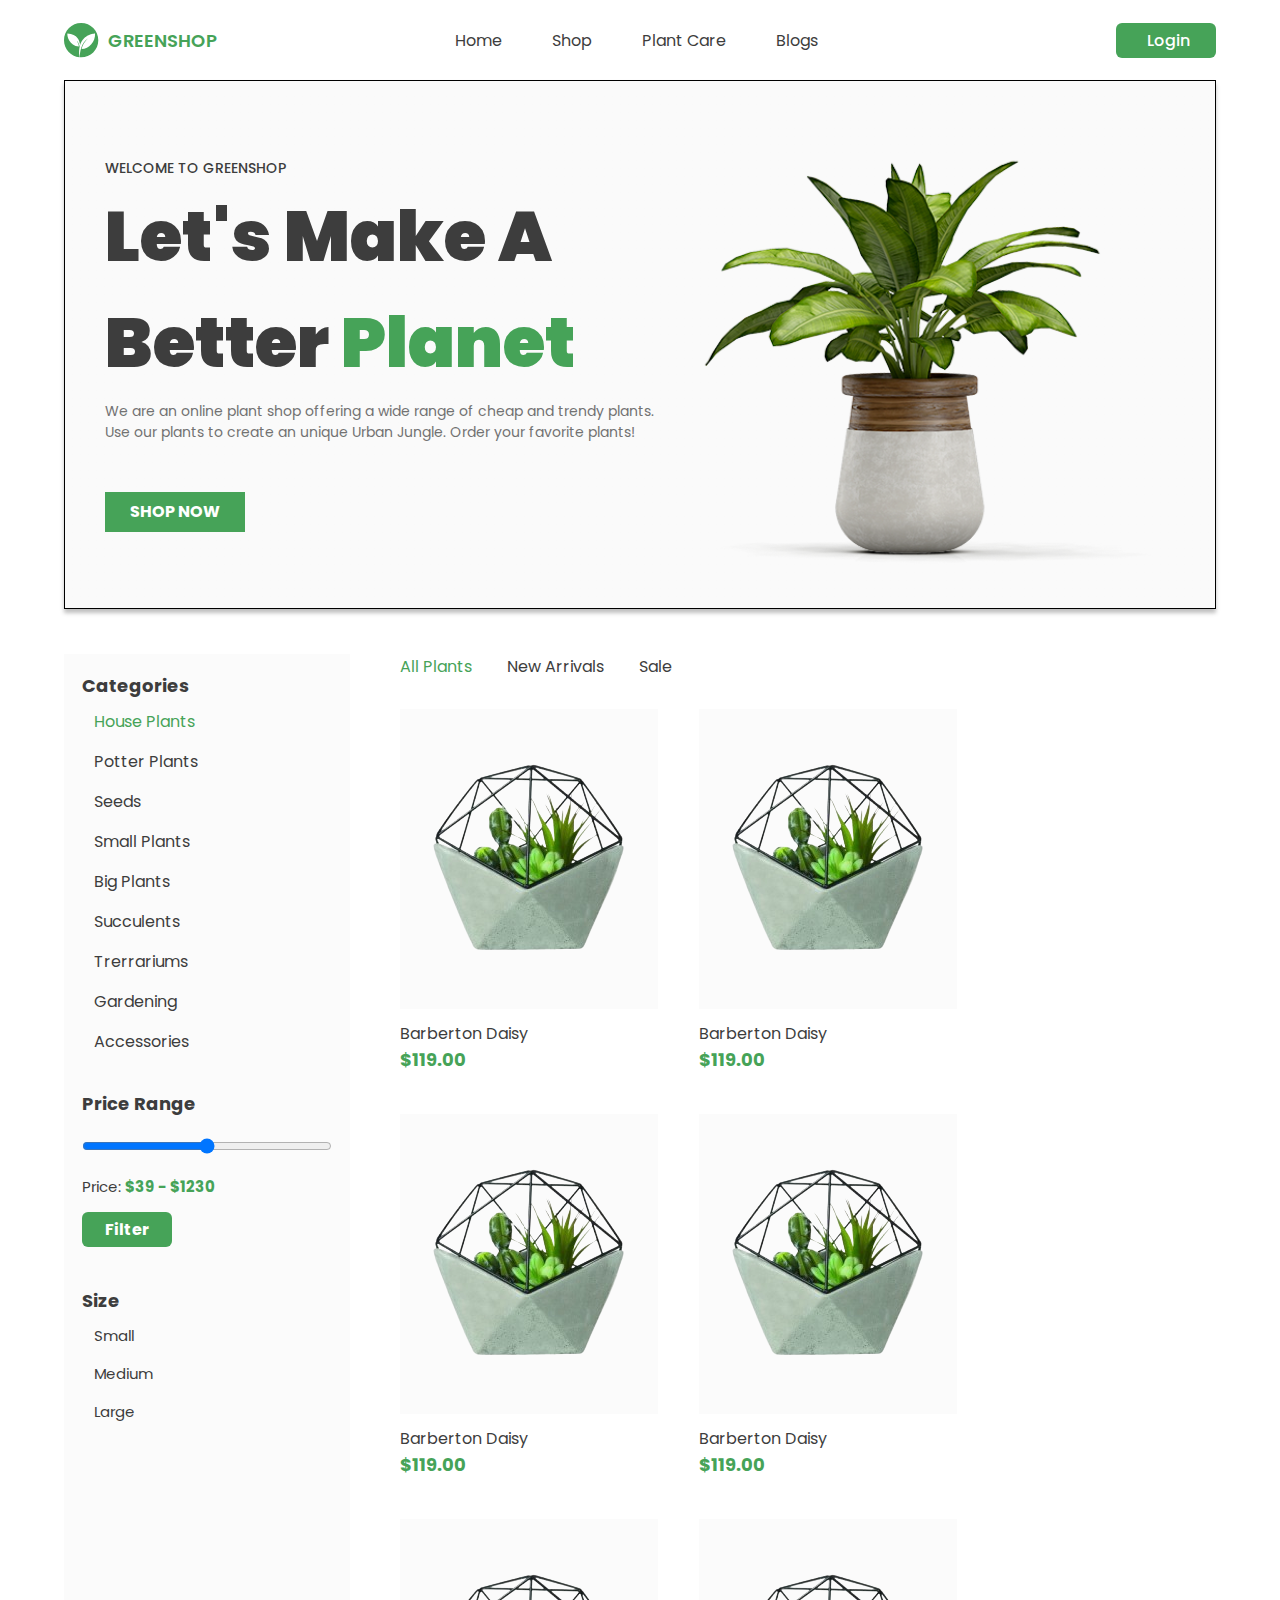
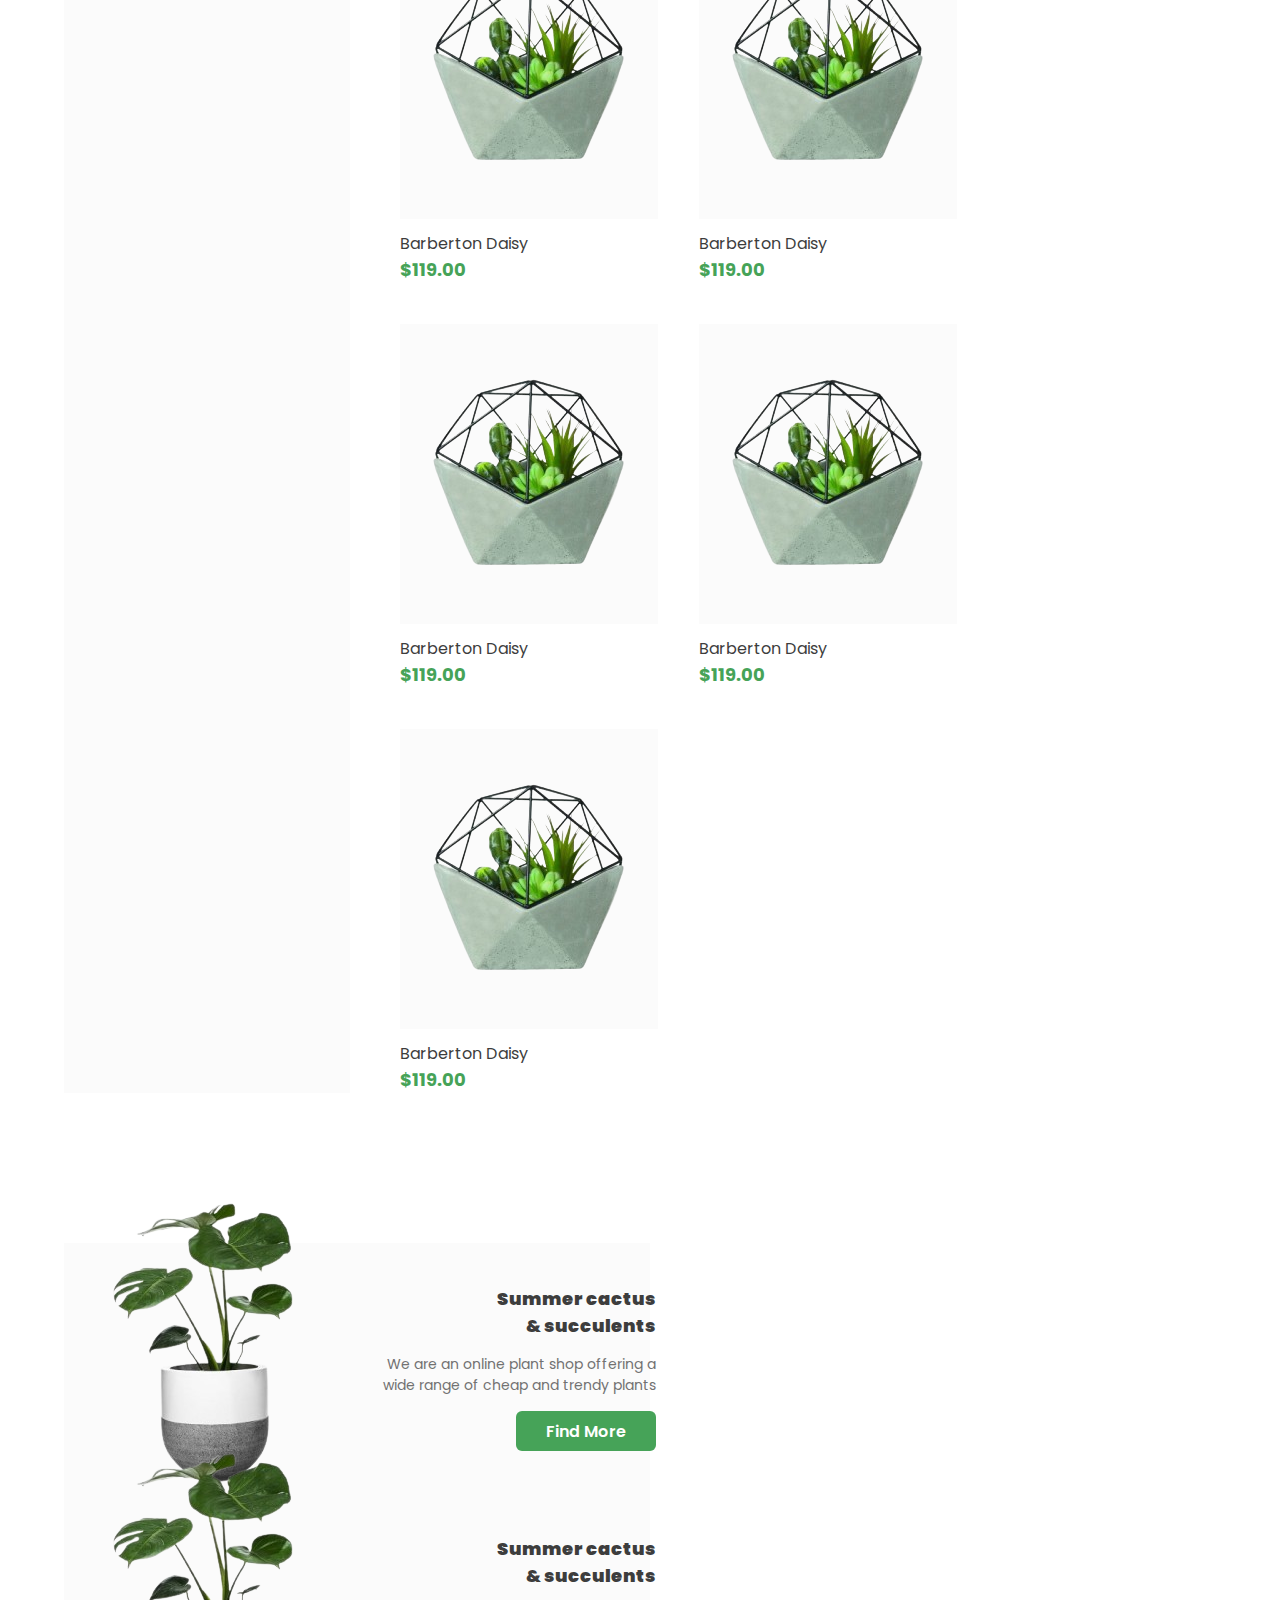
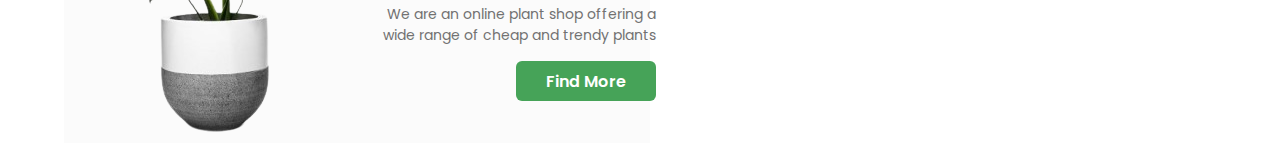
==== commit 275d37b7: "update" ====
--- a/index.html
+++ b/index.html
@@ -1,466 +1,367 @@
 <!DOCTYPE html>
 <html lang="en">
-<head>
-    <meta charset="UTF-8">
-    <meta name="viewport" content="width=`, initial-scale=1.0">
+  <head>
+    <meta charset="UTF-8" />
+    <meta name="viewport" content="width=`, initial-scale=1.0" />
     <!-- Google Fonts -->
-    <link rel="preconnect" href="https://fonts.googleapis.com">
-    <link rel="preconnect" href="https://fonts.gstatic.com" crossorigin>
-    <link href="https://fonts.googleapis.com/css2?family=Poppins:wght@300;400;600;700&display=swap" rel="stylesheet">
+    <link rel="preconnect" href="https://fonts.googleapis.com" />
+    <link rel="preconnect" href="https://fonts.gstatic.com" crossorigin />
+    <link
+      href="https://fonts.googleapis.com/css2?family=Poppins:wght@300;400;600;700&display=swap"
+      rel="stylesheet"
+    />
     <!-- Font Awesome  -->
-    <link rel="stylesheet" href="https://cdnjs.cloudflare.com/ajax/libs/font-awesome/6.4.2/css/all.min.css" integrity="sha512-z3gLpd7yknf1YoNbCzqRKc4qyor8gaKU1qmn+CShxbuBusANI9QpRohGBreCFkKxLhei6S9CQXFEbbKuqLg0DA==" crossorigin="anonymous" referrerpolicy="no-referrer" />
+    <link
+      rel="stylesheet"
+      href="https://cdnjs.cloudflare.com/ajax/libs/font-awesome/6.4.2/css/all.min.css"
+      integrity="sha512-z3gLpd7yknf1YoNbCzqRKc4qyor8gaKU1qmn+CShxbuBusANI9QpRohGBreCFkKxLhei6S9CQXFEbbKuqLg0DA=="
+      crossorigin="anonymous"
+      referrerpolicy="no-referrer"
+    />
     <!-- style -->
-    <link rel="stylesheet" href="./css/style.css">
+    <link rel="stylesheet" href="./css/style.css" />
 
     <title>GreenShop</title>
-</head>
-<body>
+  </head>
+  <body>
     <header>
-        <div class="container">
-            <nav>
-                <a href="./index.html">
-                    <div class="logo">
-                        <img src="./images/logo.svg" alt="Logo">
-                        <span class="logo-text">GREENSHOP</span>
-                    </div>
-                </a>
-                <ul class="nav-item">
-                    <li class="nav-link">
-                        <a href="#">Home</a>
-
-                    </li>
-                    <li class="nav-link">
-                        <a href="#">Shop</a>
-                    </li>
-                    <li class="nav-link">
-                        <a href="#">Plant Care</a>
-                    </li>
-                    <li class="nav-link">
-                        <a href="#">Blogs</a>
-                    </li>
-                </ul>
-
-                <div class="search-tab">
-                    <input type="text" class="search-tab">
-                    <i class="fa-solid fa-magnifying-glass" style="color: #3d3d3d; font-size: 20px; "></i>
-                </div>
-
-                <div class="nav-icons">
-                    <i class="fa-solid fa-magnifying-glass" style="color: #3d3d3d; font-size: 20px; cursor: pointer; "></i>
-                    <i class="fa-sharp fa-regular fa-cart-shopping" style="color: #3d3d3d; font-size: 20px; cursor: pointer; "></i>
-
-                    <div class="nav-button">
-                        <i class="fa-solid fa-right-to-bracket" style="color: white;"></i>
-                        <a href="#">Login</a>
-                    </div>
-
-                </div>
-
-                <div class="sidebar">
-                    <i class="fa-solid fa-bars" style="color: #3d3d3d; font-size: 30px;"></i>
-                </div>
-
-            </nav>
-        </div>
+      <div class="container">
+        <nav>
+          <a href="./index.html">
+            <div class="logo">
+              <img src="./images/logo.svg" alt="Logo" />
+              <span class="logo-text">GREENSHOP</span>
+            </div>
+          </a>
+          <ul class="nav-item">
+            <li class="nav-link">
+              <a href="#">Home</a>
+            </li>
+            <li class="nav-link">
+              <a href="#">Shop</a>
+            </li>
+            <li class="nav-link">
+              <a href="#">Plant Care</a>
+            </li>
+            <li class="nav-link">
+              <a href="#">Blogs</a>
+            </li>
+          </ul>
+
+          <div class="search-tab">
+            <input type="text" class="search-tab" />
+            <i
+              class="fa-solid fa-magnifying-glass"
+              style="color: #3d3d3d; font-size: 20px"
+            ></i>
+          </div>
+
+          <div class="nav-icons">
+            <i
+              class="fa-solid fa-magnifying-glass"
+              style="color: #3d3d3d; font-size: 20px; cursor: pointer"
+            ></i>
+            <i
+              class="fa-sharp fa-regular fa-cart-shopping"
+              style="color: #3d3d3d; font-size: 20px; cursor: pointer"
+            ></i>
+
+            <div class="nav-button">
+              <i class="fa-solid fa-right-to-bracket" style="color: white"></i>
+              <a href="#">Login</a>
+            </div>
+          </div>
+
+          <div class="sidebar">
+            <i
+              class="fa-solid fa-bars"
+              style="color: #3d3d3d; font-size: 30px"
+            ></i>
+          </div>
+        </nav>
+      </div>
     </header>
     <main>
-        <section>
-            <div class="container">
-                <div class="banner">
-                    <div class="banner-texts">
-                        <p>WELCOME TO GREENSHOP</p>
-                        <h1>Let's Make A Better <b>Planet</b></h1>
-                        <span>We are an online plant shop offering a wide range of cheap and trendy plants. Use our plants to create an unique Urban Jungle. Order your favorite plants!</span>
-                        <div class="banner-btn">
-                            <a href="#">SHOP NOW</a>
-                        </div>
-                    </div>
-                    <div class="banner-images">
-                        <img src="./images/banner_image.svg" alt="Banner Image">
-                    </div>
-                </div>
-            </div>
-        </section>
-
-        <section>
-            <div class="container">
-                <div class="products-and-categories">
-                    <div class="categories">
-                        <div class="categories-block">
-                            <div class="products-and-categories-title">
-                                <h3>Categories</h3>
-                            </div>
-                            <div class="categories-item">
-                                <a href="#" class="categories-link">House Plants</a>
-                                <a href="#" class="categories-link">Potter Plants</a>
-                                <a href="#" class="categories-link">Seeds</a>
-                                <a href="#" class="categories-link">Small Plants</a>
-                                <a href="#" class="categories-link">Big Plants</a>
-                                <a href="#" class="categories-link">Succulents</a>
-                                <a href="#" class="categories-link">Trerrariums</a>
-                                <a href="#" class="categories-link">Gardening</a>
-                                <a href="#" class="categories-link">Accessories</a>
-                            </div>
-                        </div>
-                        <div class="price-range-block">
-                            <div class="products-and-categories-title">
-                                <h3>Price Range</h3>
-                            </div>
-                            <div class="price-range-item">
-                                <div class="range">
-                                    <input type="range" class="range-input" min="0" max="650">
-                                </div>
-                                <p>Price: <b>$39 - $1230</b></p>
-                                <div class="price-range-button">
-                                    <a href="#">Filter</a>
-                                </div>
-                            </div>
-                        </div>
-                        <div class="size">
-                            <div class="products-and-categories-title">
-                                <h3>Size</h3>
-                            </div>
-                            <div class="size-item">
-                                <a href="#" class="size-link">Small</a>
-                                <a href="#" class="size-link">Medium</a>
-                                <a href="#" class="size-link">Large</a>
-                            </div>
-                        </div>
-                    </div>
-                    <div class="products">
-                        <div class="products-nav">
-                            <ul class="products-item">
-                                <li><a href="#" class="products-link" id="link-hover">All Plants</a></li>
-                                <li><a href="#" class="products-link">New Arrivals</a></li>
-                                <li><a href="#" class="products-link">Sale</a></li>
-                            </ul>
-                        </div>
-                        <div class="products-block">
-                            <a href="#">
-                                <div class="products-cart">
-                                    <div class="products-cart-image">
-                                        <img src="./images/products-cart-image.png" alt="Products-cart-image">
-                                    </div>
-                                    <div class="products-cart-title">
-                                        <h4>Barberton Daisy</h4>
-                                    </div>
-                                    <div class="products-cart-price">
-                                        <b>$119.00</b>
-                                    </div>
-                                </div>
-                            </a>
-                            <a href="#">
-                                <div class="products-cart">
-                                    <div class="products-cart-image">
-                                        <img src="./images/products-cart-image.png" alt="Products-cart-image">
-                                    </div>
-                                    <div class="products-cart-title">
-                                        <h4>Barberton Daisy</h4>
-                                    </div>
-                                    <div class="products-cart-price">
-                                        <b>$119.00</b>
-                                    </div>
-                                </div>
-                            </a>
-                            <a href="#">
-                                <div class="products-cart">
-                                    <div class="products-cart-image">
-                                        <img src="./images/products-cart-image.png" alt="Products-cart-image">
-                                    </div>
-                                    <div class="products-cart-title">
-                                        <h4>Barberton Daisy</h4>
-                                    </div>
-                                    <div class="products-cart-price">
-                                        <b>$119.00</b>
-                                    </div>
-                                </div>
-                            </a>
-                            <a href="#">
-                                <div class="products-cart">
-                                    <div class="products-cart-image">
-                                        <img src="./images/products-cart-image.png" alt="Products-cart-image">
-                                    </div>
-                                    <div class="products-cart-title">
-                                        <h4>Barberton Daisy</h4>
-                                    </div>
-                                    <div class="products-cart-price">
-                                        <b>$119.00</b>
-                                    </div>
-                                </div>
-                            </a>
-                            <a href="#">
-                                <div class="products-cart">
-                                    <div class="products-cart-image">
-                                        <img src="./images/products-cart-image.png" alt="Products-cart-image">
-                                    </div>
-                                    <div class="products-cart-title">
-                                        <h4>Barberton Daisy</h4>
-                                    </div>
-                                    <div class="products-cart-price">
-                                        <b>$119.00</b>
-                                    </div>
-                                </div>
-                            </a>
-                            <a href="#">
-                                <div class="products-cart">
-                                    <div class="products-cart-image">
-                                        <img src="./images/products-cart-image.png" alt="Products-cart-image">
-                                    </div>
-                                    <div class="products-cart-title">
-                                        <h4>Barberton Daisy</h4>
-                                    </div>
-                                    <div class="products-cart-price">
-                                        <b>$119.00</b>
-                                    </div>
-                                </div>
-                            </a>
-                            <a href="#">
-                                <div class="products-cart">
-                                    <div class="products-cart-image">
-                                        <img src="./images/products-cart-image.png" alt="Products-cart-image">
-                                    </div>
-                                    <div class="products-cart-title">
-                                        <h4>Barberton Daisy</h4>
-                                    </div>
-                                    <div class="products-cart-price">
-                                        <b>$119.00</b>
-                                    </div>
-                                </div>
-                            </a>
-                            <a href="#">
-                                <div class="products-cart">
-                                    <div class="products-cart-image">
-                                        <img src="./images/products-cart-image.png" alt="Products-cart-image">
-                                    </div>
-                                    <div class="products-cart-title">
-                                        <h4>Barberton Daisy</h4>
-                                    </div>
-                                    <div class="products-cart-price">
-                                        <b>$119.00</b>
-                                    </div>
-                                </div>
-                            </a>
-                            <a href="#">
-                                <div class="products-cart">
-                                    <div class="products-cart-image">
-                                        <img src="./images/products-cart-image.png" alt="Products-cart-image">
-                                    </div>
-                                    <div class="products-cart-title">
-                                        <h4>Barberton Daisy</h4>
-                                    </div>
-                                    <div class="products-cart-price">
-                                        <b>$119.00</b>
-                                    </div>
-                                </div>
-                            </a>
-                        </div>
-                    </div>
-                </div>
-            </div>
-        </section>
-
-        <section>
-            <div class="container">
-                <div class="about">
-                    <div class="about-block">
-                        <img src="./images/about-block-image.png" alt="About-block-image" class="about-block-image">
-                        <div class="about-block-main">
-                            <div class="about-block-title">
-                                <h3>Summer cactus & succulents</h3>
-                            </div>
-                            <div class="about-block-text">
-                                <p>We are an online plant shop offering a wide range of cheap and trendy plants</p>
-                            </div>
-                            <div class="about-block-button">
-                                <a href="#">Find More</a>
-                            </div>
-                        </div>
-                    </div>
-                    <div class="about-block">
-                        <img src="./images/about-block-image.png" alt="About-block-image" class="about-block-image">
-                        <div class="about-block-main">
-                            <div class="about-block-title">
-                                <h3>Summer cactus & succulents</h3>
-                            </div>
-                            <div class="about-block-text">
-                                <p>We are an online plant shop offering a wide range of cheap and trendy plants</p>
-                            </div>
-                            <div class="about-block-button">
-                                <a href="#">Find More</a>
-                            </div>
-                        </div>
-                    </div>
-                </div>
-            </div>
-        </section>
-
-        <section>
-            <div class="container">
-                <div class="blog">
-                    <div class="blog-title">
-                        <h3 class="blog-title-text">Our Blog Posts</h3>
-                        <p>We are an online plant shop offering a wide range of cheap and trendy plants.</p>
-                    </div>
-                    <div class="blog-main">
-                        <div class="blog-cart">
-                            <img src="./images/blog_post_image_1.svg" alt="">
-                            <div class="blog-cart-texts">
-                                <p>September 12  I Read in 6 minutes</p>
-                                <h3>Cactus & Succulent Care Tips</h3>
-                                <span>Cacti are succulents are easy care plants for any home or patio. </span>
-                                <a href="#" class="blog-cart-text-link">Read More </a>
-                            </div>
-                        </div>
-                        <div class="blog-cart">
-                            <img src="./images/blog_post_image_2.svg" alt="">
-                            <div class="blog-cart-texts">
-                                <p>September 12  I Read in 6 minutes</p>
-                                <h3>Cactus & Succulent Care Tips</h3>
-                                <span>Cacti are succulents are easy care plants for any home or patio. </span>
-                                <a href="#" class="blog-cart-text-link">Read More </a>
-                            </div>
-                        </div>
-                        <div class="blog-cart">
-                            <img src="./images/blog_post_image_3.svg" alt="">
-                            <div class="blog-cart-texts">
-                                <p>September 12  I Read in 6 minutes</p>
-                                <h3>Cactus & Succulent Care Tips</h3>
-                                <span>Cacti are succulents are easy care plants for any home or patio. </span>
-                                <a href="#" class="blog-cart-text-link">Read More </a>
-                            </div>
-                        </div>
-                        <div class="blog-cart">
-                            <img src="./images/blog_post_image_4.svg" alt="">
-                            <div class="blog-cart-texts">
-                                <p>September 12  I Read in 6 minutes</p>
-                                <h3>Cactus & Succulent Care Tips</h3>
-                                <span>Cacti are succulents are easy care plants for any home or patio. </span>
-                                <a href="#" class="blog-cart-text-link">Read More </a>
-                            </div>
-                        </div>
-                    </div>
-                </div>
-            </div>
-        </section>
+      <section>
+        <div class="container">
+          <div class="banner">
+            <div class="banner-texts">
+              <p>WELCOME TO GREENSHOP</p>
+              <h1>Let's Make A Better <b>Planet</b></h1>
+              <span
+                >We are an online plant shop offering a wide range of cheap and
+                trendy plants. Use our plants to create an unique Urban Jungle.
+                Order your favorite plants!</span
+              >
+              <div class="banner-btn">
+                <a href="#">SHOP NOW</a>
+              </div>
+            </div>
+            <div class="banner-images">
+              <img src="./images/banner_image.svg" alt="Banner Image" />
+            </div>
+          </div>
+        </div>
+      </section>
+
+      <section>
+        <div class="container">
+            
+          <div class="products-and-categories">
+            <div class="categories">
+              <div class="categories-block">
+                <div class="products-and-categories-title">
+                  <h3>Categories</h3>
+                </div>
+                <div class="categories-item">
+                  <a href="#" class="categories-link">House Plants</a>
+                  <a href="#" class="categories-link">Potter Plants</a>
+                  <a href="#" class="categories-link">Seeds</a>
+                  <a href="#" class="categories-link">Small Plants</a>
+                  <a href="#" class="categories-link">Big Plants</a>
+                  <a href="#" class="categories-link">Succulents</a>
+                  <a href="#" class="categories-link">Trerrariums</a>
+                  <a href="#" class="categories-link">Gardening</a>
+                  <a href="#" class="categories-link">Accessories</a>
+                </div>
+              </div>
+              <div class="price-range-block">
+                <div class="products-and-categories-title">
+                  <h3>Price Range</h3>
+                </div>
+                <div class="price-range-item">
+                  <div class="range">
+                    <input type="range" class="range-input" min="0" max="650" />
+                  </div>
+                  <p>Price: <b>$39 - $1230</b></p>
+                  <div class="price-range-button">
+                    <a href="#">Filter</a>
+                  </div>
+                </div>
+              </div>
+              <div class="size">
+                <div class="products-and-categories-title">
+                  <h3>Size</h3>
+                </div>
+                <div class="size-item">
+                  <a href="#" class="size-link">Small</a>
+                  <a href="#" class="size-link">Medium</a>
+                  <a href="#" class="size-link">Large</a>
+                </div>
+              </div>
+            </div>
+            <div class="products">
+              <div class="products-nav">
+                <ul class="products-item">
+                  <li>
+                    <a href="#" class="products-link" id="link-hover"
+                      >All Plants</a
+                    >
+                  </li>
+                  <li><a href="#" class="products-link">New Arrivals</a></li>
+                  <li><a href="#" class="products-link">Sale</a></li>
+                </ul>
+              </div>
+              <div class="products-block">
+                <a href="#">
+                  <div class="products-cart">
+                    <div class="products-cart-image">
+                      <img
+                        src="./images/products-cart-image.png"
+                        alt="Products-cart-image"
+                      />
+                    </div>
+                    <div class="products-cart-title">
+                      <h4>Barberton Daisy</h4>
+                    </div>
+                    <div class="products-cart-price">
+                      <b>$119.00</b>
+                    </div>
+                  </div>
+                </a>
+                <a href="#">
+                  <div class="products-cart">
+                    <div class="products-cart-image">
+                      <img
+                        src="./images/products-cart-image.png"
+                        alt="Products-cart-image"
+                      />
+                    </div>
+                    <div class="products-cart-title">
+                      <h4>Barberton Daisy</h4>
+                    </div>
+                    <div class="products-cart-price">
+                      <b>$119.00</b>
+                    </div>
+                  </div>
+                </a>
+                <a href="#">
+                  <div class="products-cart">
+                    <div class="products-cart-image">
+                      <img
+                        src="./images/products-cart-image.png"
+                        alt="Products-cart-image"
+                      />
+                    </div>
+                    <div class="products-cart-title">
+                      <h4>Barberton Daisy</h4>
+                    </div>
+                    <div class="products-cart-price">
+                      <b>$119.00</b>
+                    </div>
+                  </div>
+                </a>
+                <a href="#">
+                  <div class="products-cart">
+                    <div class="products-cart-image">
+                      <img
+                        src="./images/products-cart-image.png"
+                        alt="Products-cart-image"
+                      />
+                    </div>
+                    <div class="products-cart-title">
+                      <h4>Barberton Daisy</h4>
+                    </div>
+                    <div class="products-cart-price">
+                      <b>$119.00</b>
+                    </div>
+                  </div>
+                </a>
+                <a href="#">
+                  <div class="products-cart">
+                    <div class="products-cart-image">
+                      <img
+                        src="./images/products-cart-image.png"
+                        alt="Products-cart-image"
+                      />
+                    </div>
+                    <div class="products-cart-title">
+                      <h4>Barberton Daisy</h4>
+                    </div>
+                    <div class="products-cart-price">
+                      <b>$119.00</b>
+                    </div>
+                  </div>
+                </a>
+                <a href="#">
+                  <div class="products-cart">
+                    <div class="products-cart-image">
+                      <img
+                        src="./images/products-cart-image.png"
+                        alt="Products-cart-image"
+                      />
+                    </div>
+                    <div class="products-cart-title">
+                      <h4>Barberton Daisy</h4>
+                    </div>
+                    <div class="products-cart-price">
+                      <b>$119.00</b>
+                    </div>
+                  </div>
+                </a>
+                <a href="#">
+                  <div class="products-cart">
+                    <div class="products-cart-image">
+                      <img
+                        src="./images/products-cart-image.png"
+                        alt="Products-cart-image"
+                      />
+                    </div>
+                    <div class="products-cart-title">
+                      <h4>Barberton Daisy</h4>
+                    </div>
+                    <div class="products-cart-price">
+                      <b>$119.00</b>
+                    </div>
+                  </div>
+                </a>
+                <a href="#">
+                  <div class="products-cart">
+                    <div class="products-cart-image">
+                      <img
+                        src="./images/products-cart-image.png"
+                        alt="Products-cart-image"
+                      />
+                    </div>
+                    <div class="products-cart-title">
+                      <h4>Barberton Daisy</h4>
+                    </div>
+                    <div class="products-cart-price">
+                      <b>$119.00</b>
+                    </div>
+                  </div>
+                </a>
+                <a href="#">
+                  <div class="products-cart">
+                    <div class="products-cart-image">
+                      <img
+                        src="./images/products-cart-image.png"
+                        alt="Products-cart-image"
+                      />
+                    </div>
+                    <div class="products-cart-title">
+                      <h4>Barberton Daisy</h4>
+                    </div>
+                    <div class="products-cart-price">
+                      <b>$119.00</b>
+                    </div>
+                  </div>
+                </a>
+              </div>
+            </div>
+          </div>
+        </div>
+      </section>
+
+      <section>
+        <div class="container">
+          <div class="about">
+            <div class="about-block">
+              <img
+                src="./images/about-block-image.png"
+                alt="About-block-image"
+                class="about-block-image"
+              />
+              <div class="about-block-main">
+                <div class="about-block-title">
+                  <h3>Summer cactus & succulents</h3>
+                </div>
+                <div class="about-block-text">
+                  <p>
+                    We are an online plant shop offering a wide range of cheap
+                    and trendy plants
+                  </p>
+                </div>
+                <div class="about-block-button">
+                  <a href="#">Find More</a>
+                </div>
+              </div>
+            </div>
+            <div class="about-block">
+              <img
+                src="./images/about-block-image.png"
+                alt="About-block-image"
+                class="about-block-image"
+              />
+              <div class="about-block-main">
+                <div class="about-block-title">
+                  <h3>Summer cactus & succulents</h3>
+                </div>
+                <div class="about-block-text">
+                  <p>
+                    We are an online plant shop offering a wide range of cheap
+                    and trendy plants
+                  </p>
+                </div>
+                <div class="about-block-button">
+                  <a href="#">Find More</a>
+                </div>
+              </div>
+            </div>
+          </div>
+        </div>
+      </section>
     </main>
-    <footer>
-        <div class="footer">
-            <div class="container">
-                <div class="footer-questions">
-                    <div class="questions-block">
-                        <img src="./images/footer_image_1.svg" alt="Footer Image">
-                        <h3 class="questions-block-title">Garden Care</h3>
-                        <p>We are an online plant shop offering a wide range of cheap and trendy plants.</p>
-                    </div>
-                    <div class="hr-line"></div>
-                    <div class="questions-block">
-                        <img src="./images/footer_image_2.svg" alt="Footer Image">
-                        <h3 class="questions-block-title">Garden Care</h3>
-                        <p>We are an online plant shop offering a wide range of cheap and trendy plants.</p>
-                    </div>
-                    <div class="hr-line"></div>
-                    <div class="questions-block">
-                        <img src="./images/footer_image_3.png" alt="Footer Image">
-                        <h3 class="questions-block-title">Garden Care</h3>
-                        <p>We are an online plant shop offering a wide range of cheap and trendy plants.</p>
-                    </div>
-                    <div class="footer-questions-main">
-                        <div class="footer-questions-main-title">
-                            <h3>Would you like to join newsletters?</h3>
-                        </div>
-                        <div class="footer-questions-main-input">
-                            <input type="text" placeholder="enter your email address...">
-                            <div class="footer-questions-btn">
-                                <a href="#">Join</a>
-                            </div>
-                        </div>
-                        <div class="footer-questions-main-text">
-                            <p>We usually post offers and challenges in newsletter. We're your online houseplant destination. We offer a wide range of houseplants and accessories shipped directly from our (green)house to yours! </p>
-                        </div>
-                    </div>
-                </div>
-                <div class="contact">
-                    <a href="./index.html">
-                        <div class="logo footer-logo">
-                            <img src="./images/logo.svg" alt="Logo">
-                            <span class="logo-text">GREENSHOP</span>
-                        </div>
-                    </a>
-                    <div class="adress">
-                        <i class="fa-solid fa-location-dot" style="color: #46A358; font-size: 20px;"></i>
-                        <p>70 West Buckingham Ave.
-                            Farmingdale, NY 11735</p>
-                    </div>
-                    <div class="email">
-                        <i class="fa-regular fa-envelope" style="color: #46A358; font-size: 20px;"></i>
-                        <p>contact@greenshop.com</p>
-                    </div>
-                    <div class="phone">
-                        <i class="fa-solid fa-phone" style="color: #46A358; font-size: 20px;"></i>
-                        <p>+88 01911 717 490</p>
-                    </div>
-                </div>
-                <div class="footer-item">
-                    <div class="footer-link">
-                        <h3>My Account</h3>
-                        <a href="#">My Account</a>
-                        <a href="#">Our stores</a>
-                        <a href="#">Contact us</a>
-                        <a href="#">Career</a>
-                        <a href="#">Specials</a>
-                    </div>
-                    <div class="footer-link">
-                        <h3>Help & Guide</h3>
-                        <a href="#">Help Center</a>
-                        <a href="#">How to Buy</a>
-                        <a href="#">Shipping & Delivery</a>
-                        <a href="#">Product Policy</a>
-                        <a href="#">How to Return</a>
-                    </div>
-                    <div class="footer-link">
-                        <h3>Categories</h3>
-                        <a href="#">House Plants</a>
-                        <a href="#">Potter Plants</a>
-                        <a href="#">Seeds</a>
-                        <a href="#">Small Plants</a>
-                        <a href="#">Accessories</a>
-                    </div>
-                    <div class="accept">
-                        <div class="accept-title">
-                            <h3>Social Media</h3>
-                            <div class="accept-icons">
-                                <div class="footer-icon">
-                                    <i class="fa-brands fa-facebook-f" style="color:#46A358; font-size:20px;"></i>
-
-                                </div>
-                                <div class="footer-icon">
-                                    <i class="fa-brands fa-instagram" style="color:#46A358; font-size:20px;"></i>
-
-                                </div>
-                                <div class="footer-icon">
-                                    <i class="fa-brands fa-twitter" style="color:#46A358; font-size:20px;"></i>
-
-                                </div>
-                                <div class="footer-icon">
-                                    <i class="fa-brands fa-linkedin-in" style="color:#46A358; font-size:20px;"></i>
-
-                                </div>
-                                <div class="footer-icon">   
-                                    <i class="fa-brands fa-youtube" style="color:#46A358; font-size:20px;"></i>
-
-                                </div>
-                            </div>
-                            <div class="pay-title">
-                                <h3>We accept</h3>
-                                <div class="accept-img">
-                                    <img src="./images/accept-img.svg" alt="Accept Image">
-                                </div>
-                            </div>
-                        </div>
-                    </div>
-                </div>
-            </div>
-        </div>
-    </footer>
-</body>
-</html>+    <footer></footer>
+  </body>
+</html>
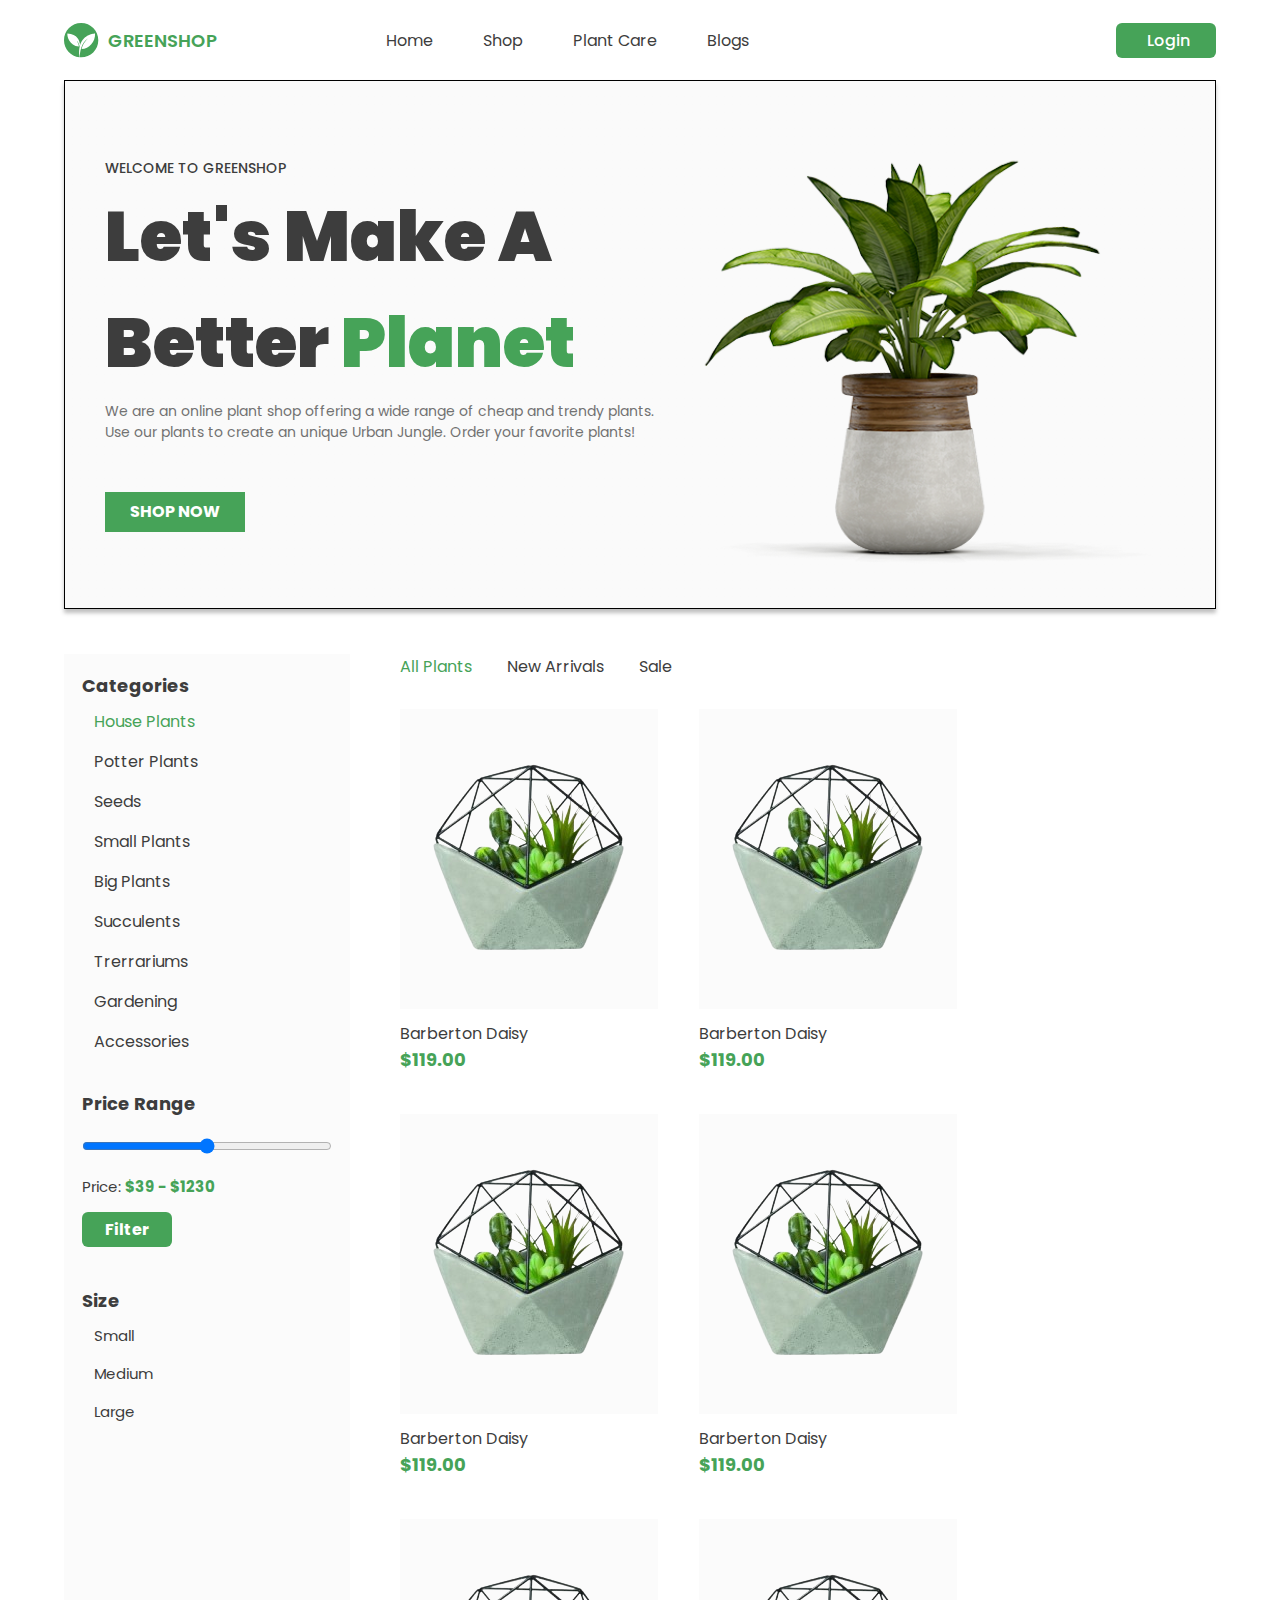
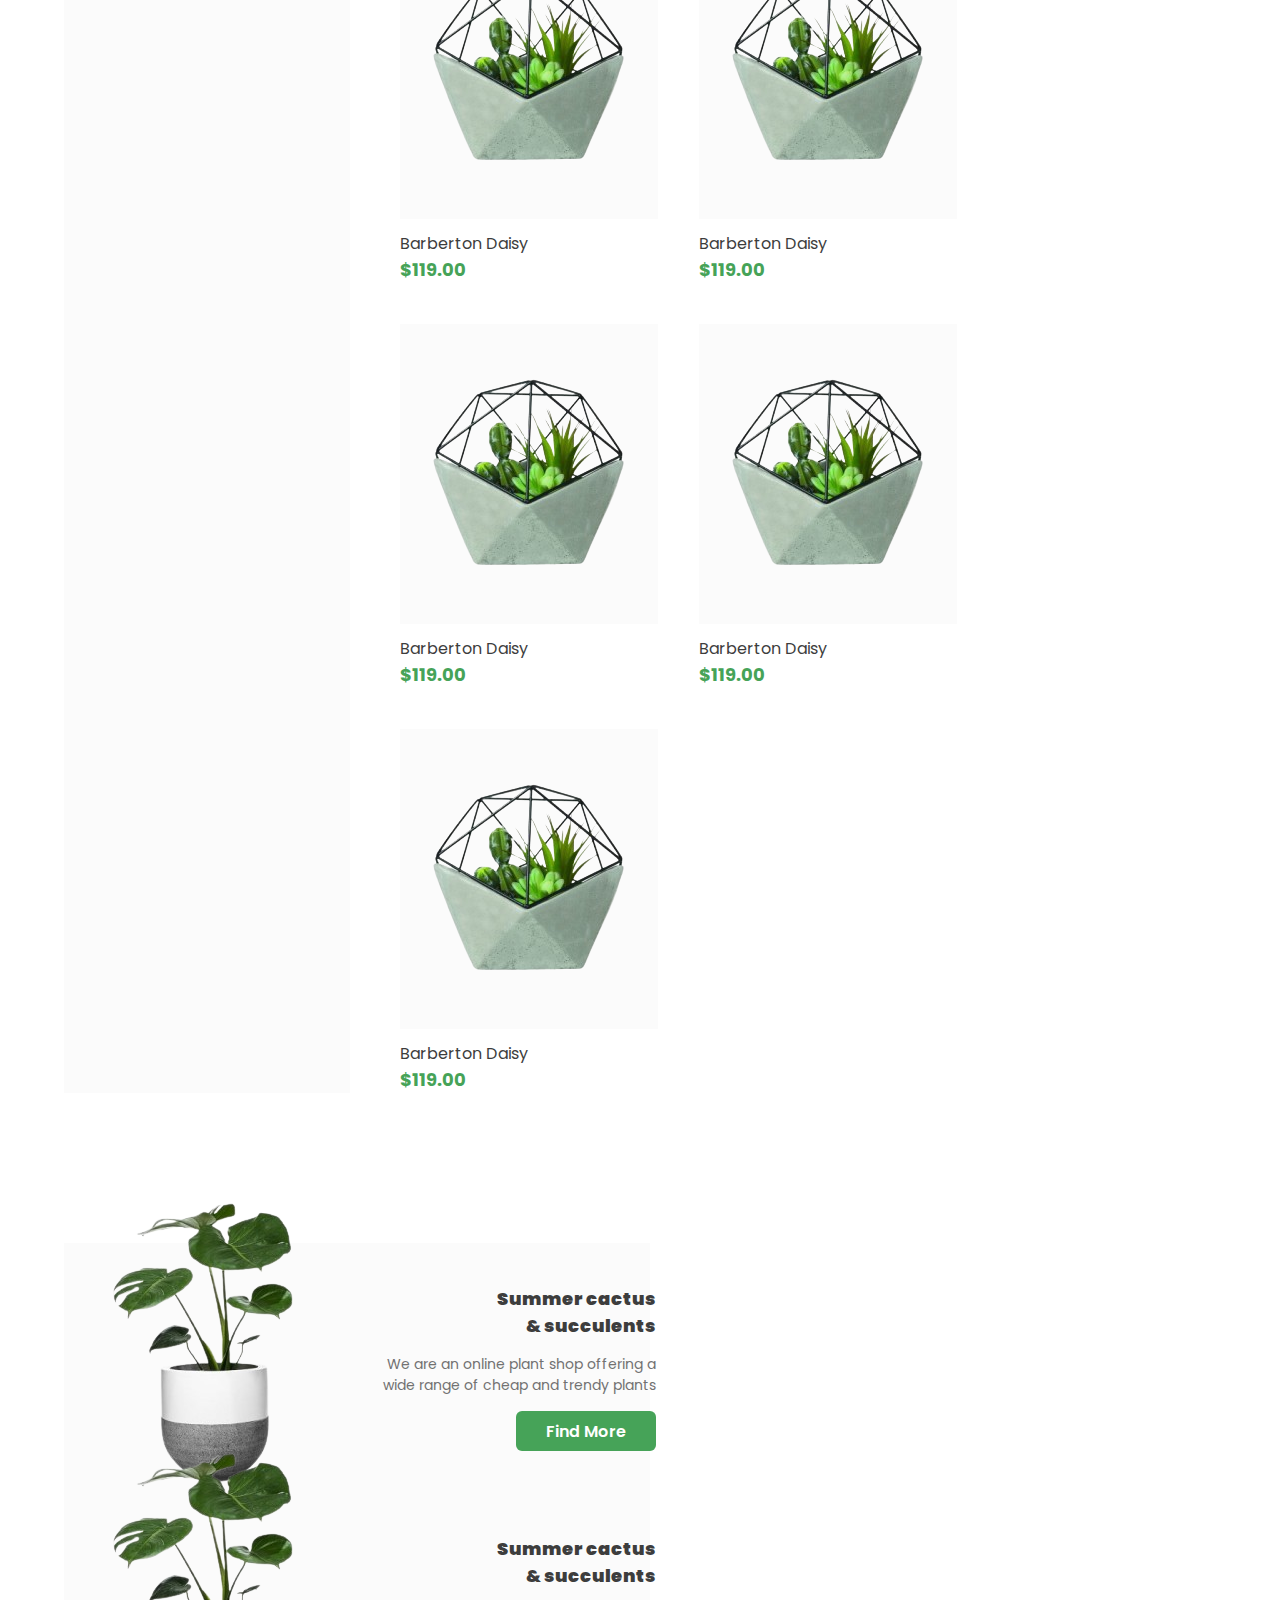
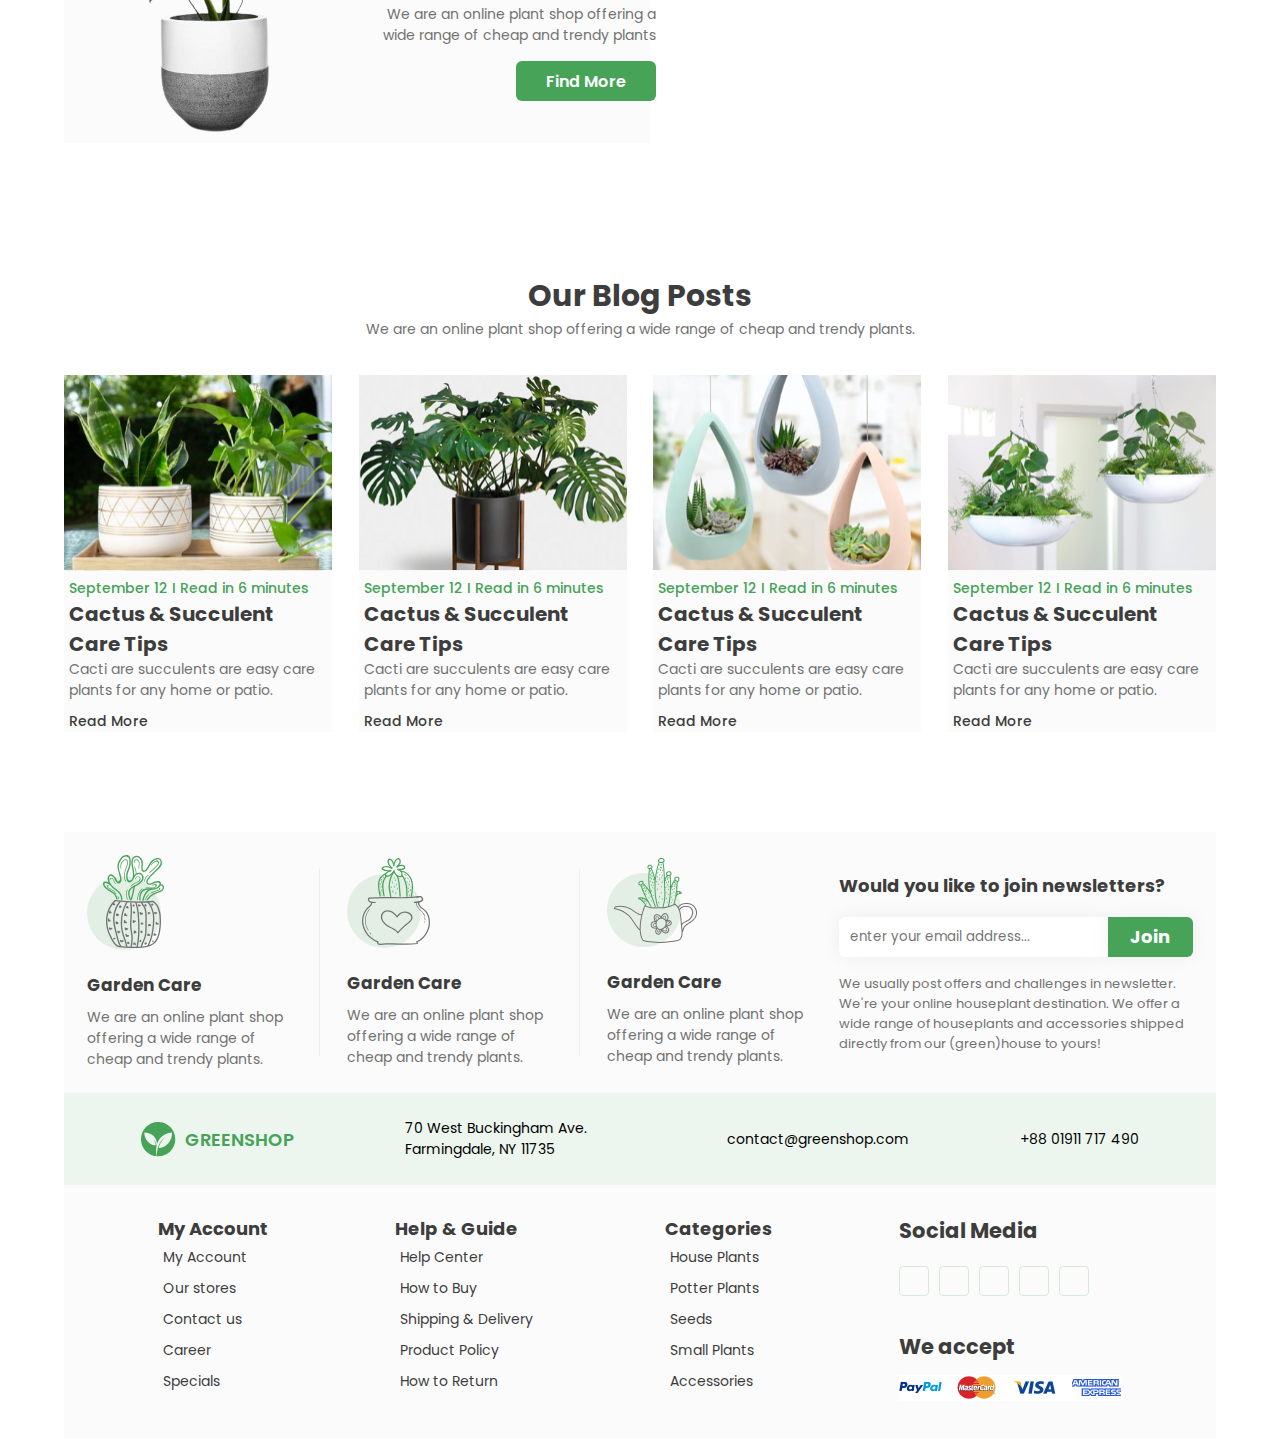
==== commit ca63bb24: "HomePage" ====
--- a/index.html
+++ b/index.html
@@ -1,367 +1,484 @@
 <!DOCTYPE html>
 <html lang="en">
-  <head>
-    <meta charset="UTF-8" />
-    <meta name="viewport" content="width=`, initial-scale=1.0" />
+<head>
+    <meta charset="UTF-8">
+    <meta name="viewport" content="width=`, initial-scale=1.0">
     <!-- Google Fonts -->
-    <link rel="preconnect" href="https://fonts.googleapis.com" />
-    <link rel="preconnect" href="https://fonts.gstatic.com" crossorigin />
-    <link
-      href="https://fonts.googleapis.com/css2?family=Poppins:wght@300;400;600;700&display=swap"
-      rel="stylesheet"
-    />
+    <link rel="preconnect" href="https://fonts.googleapis.com">
+    <link rel="preconnect" href="https://fonts.gstatic.com" crossorigin>
+    <link href="https://fonts.googleapis.com/css2?family=Poppins:wght@300;400;600;700&display=swap" rel="stylesheet">
     <!-- Font Awesome  -->
-    <link
-      rel="stylesheet"
-      href="https://cdnjs.cloudflare.com/ajax/libs/font-awesome/6.4.2/css/all.min.css"
-      integrity="sha512-z3gLpd7yknf1YoNbCzqRKc4qyor8gaKU1qmn+CShxbuBusANI9QpRohGBreCFkKxLhei6S9CQXFEbbKuqLg0DA=="
-      crossorigin="anonymous"
-      referrerpolicy="no-referrer"
-    />
+    <link rel="stylesheet" href="https://cdnjs.cloudflare.com/ajax/libs/font-awesome/6.4.2/css/all.min.css" integrity="sha512-z3gLpd7yknf1YoNbCzqRKc4qyor8gaKU1qmn+CShxbuBusANI9QpRohGBreCFkKxLhei6S9CQXFEbbKuqLg0DA==" crossorigin="anonymous" referrerpolicy="no-referrer" />
     <!-- style -->
-    <link rel="stylesheet" href="./css/style.css" />
+    <link rel="stylesheet" href="./css/style.css">
 
     <title>GreenShop</title>
-  </head>
-  <body>
+</head>
+<body>
+    <span id="overlay"></span>
     <header>
-      <div class="container">
-        <nav>
-          <a href="./index.html">
-            <div class="logo">
-              <img src="./images/logo.svg" alt="Logo" />
-              <span class="logo-text">GREENSHOP</span>
-            </div>
-          </a>
-          <ul class="nav-item">
-            <li class="nav-link">
-              <a href="#">Home</a>
-            </li>
-            <li class="nav-link">
-              <a href="#">Shop</a>
-            </li>
-            <li class="nav-link">
-              <a href="#">Plant Care</a>
-            </li>
-            <li class="nav-link">
-              <a href="#">Blogs</a>
-            </li>
-          </ul>
-
-          <div class="search-tab">
-            <input type="text" class="search-tab" />
-            <i
-              class="fa-solid fa-magnifying-glass"
-              style="color: #3d3d3d; font-size: 20px"
-            ></i>
-          </div>
-
-          <div class="nav-icons">
-            <i
-              class="fa-solid fa-magnifying-glass"
-              style="color: #3d3d3d; font-size: 20px; cursor: pointer"
-            ></i>
-            <i
-              class="fa-sharp fa-regular fa-cart-shopping"
-              style="color: #3d3d3d; font-size: 20px; cursor: pointer"
-            ></i>
-
-            <div class="nav-button">
-              <i class="fa-solid fa-right-to-bracket" style="color: white"></i>
-              <a href="#">Login</a>
-            </div>
-          </div>
-
-          <div class="sidebar">
-            <i
-              class="fa-solid fa-bars"
-              style="color: #3d3d3d; font-size: 30px"
-            ></i>
-          </div>
-        </nav>
-      </div>
+        <div class="container">
+            <nav>
+                <a href="./index.html">
+                    <div class="logo">
+                        <img src="./images/logo.svg" alt="Logo">
+                        <span class="logo-text">GREENSHOP</span>
+                    </div>
+                </a>
+                <ul class="nav-item">
+                    <li class="nav-link">
+                        <a href="#">Home</a>
+
+                    </li>
+                    <li class="nav-link">
+                        <a href="#">Shop</a>
+                    </li>
+                    <li class="nav-link">
+                        <a href="#">Plant Care</a>
+                    </li>
+                    <li class="nav-link">
+                        <a href="#">Blogs</a>
+                    </li>
+                </ul>
+
+
+                <div class="nav-icons">
+                    <i class="fa-solid fa-magnifying-glass" style="color: #3d3d3d; font-size: 20px; cursor: pointer; "></i>
+                    <i class="fa-sharp fa-regular fa-cart-shopping" style="color: #3d3d3d; font-size: 20px; cursor: pointer; "></i>
+
+                </div>
+                <div class="sidebar-main">                
+                    <div class="nav-button">
+                        <i class="fa-solid fa-right-to-bracket" style="color: white;"></i>
+                        <a href="#">Login</a>
+                    </div>
+                    <div class="sidebar">
+                        <i class="fa-solid fa-bars" style="color: #3d3d3d; font-size: 30px;"></i>
+                    </div>
+                </div>
+
+                <div class="modal-box">
+                    <div class="close-icon">
+                        <i class="fa-solid fa-xmark"></i>
+                    </div>
+                    <div class="login">
+                        <div class="login-or-register">
+                            <a href="#">Login</a>
+                            <a href="#">Register</a>
+                        </div>
+                    </div>
+                    <div class="login-input">
+                        <p class="login-input-title">Enter your username and password to login.</p>
+                        <input type="email" placeholder="Enter your email" required>
+                        <input type="password" required>
+                    </div>
+                    <p class="forgot-password"><a href="#">Forgot Password?</a></p>
+                    <div class="login-btn">
+                        <a href="#">Login</a>
+                    </div>
+                </div>
+            </nav>
+        </div>
     </header>
     <main>
-      <section>
-        <div class="container">
-          <div class="banner">
-            <div class="banner-texts">
-              <p>WELCOME TO GREENSHOP</p>
-              <h1>Let's Make A Better <b>Planet</b></h1>
-              <span
-                >We are an online plant shop offering a wide range of cheap and
-                trendy plants. Use our plants to create an unique Urban Jungle.
-                Order your favorite plants!</span
-              >
-              <div class="banner-btn">
-                <a href="#">SHOP NOW</a>
-              </div>
+        <section>
+            <div class="container">
+                <div class="banner">
+                    <div class="banner-texts">
+                        <p>WELCOME TO GREENSHOP</p>
+                        <h1>Let's Make A Better <b>Planet</b></h1>
+                        <span>We are an online plant shop offering a wide range of cheap and trendy plants. Use our plants to create an unique Urban Jungle. Order your favorite plants!</span>
+                        <div class="banner-btn">
+                            <a href="#">SHOP NOW</a>
+                        </div>
+                    </div>
+                    <div class="banner-images">
+                        <img src="./images/banner_image.svg" alt="Banner Image">
+                    </div>
+                </div>
             </div>
-            <div class="banner-images">
-              <img src="./images/banner_image.svg" alt="Banner Image" />
+        </section>
+
+        <section>
+            <div class="container">
+                <div class="products-and-categories">
+                    <div class="categories">
+                        <div class="categories-block">
+                            <div class="products-and-categories-title">
+                                <h3>Categories</h3>
+                            </div>
+                            <div class="categories-item">
+                                <a href="#" class="categories-link">House Plants</a>
+                                <a href="#" class="categories-link">Potter Plants</a>
+                                <a href="#" class="categories-link">Seeds</a>
+                                <a href="#" class="categories-link">Small Plants</a>
+                                <a href="#" class="categories-link">Big Plants</a>
+                                <a href="#" class="categories-link">Succulents</a>
+                                <a href="#" class="categories-link">Trerrariums</a>
+                                <a href="#" class="categories-link">Gardening</a>
+                                <a href="#" class="categories-link">Accessories</a>
+                            </div>
+                        </div>
+                        <div class="price-range-block">
+                            <div class="products-and-categories-title">
+                                <h3>Price Range</h3>
+                            </div>
+                            <div class="price-range-item">
+                                <div class="range">
+                                    <input type="range" class="range-input" min="0" max="650">
+                                </div>
+                                <p>Price: <b>$39 - $1230</b></p>
+                                <div class="price-range-button">
+                                    <a href="#">Filter</a>
+                                </div>
+                            </div>
+                        </div>
+                        <div class="size">
+                            <div class="products-and-categories-title">
+                                <h3>Size</h3>
+                            </div>
+                            <div class="size-item">
+                                <a href="#" class="size-link">Small</a>
+                                <a href="#" class="size-link">Medium</a>
+                                <a href="#" class="size-link">Large</a>
+                            </div>
+                        </div>
+                    </div>
+                    <div class="products">
+                        <div class="products-nav">
+                            <ul class="products-item">
+                                <li><a href="#" class="products-link" id="link-hover">All Plants</a></li>
+                                <li><a href="#" class="products-link">New Arrivals</a></li>
+                                <li><a href="#" class="products-link">Sale</a></li>
+                            </ul>
+                        </div>
+                        <div class="products-block">
+                            <a href="#">
+                                <div class="products-cart">
+                                    <div class="products-cart-image">
+                                        <img src="./images/products-cart-image.png" alt="Products-cart-image">
+                                    </div>
+                                    <div class="products-cart-title">
+                                        <h4>Barberton Daisy</h4>
+                                    </div>
+                                    <div class="products-cart-price">
+                                        <b>$119.00</b>
+                                    </div>
+                                </div>
+                            </a>
+                            <a href="#">
+                                <div class="products-cart">
+                                    <div class="products-cart-image">
+                                        <img src="./images/products-cart-image.png" alt="Products-cart-image">
+                                    </div>
+                                    <div class="products-cart-title">
+                                        <h4>Barberton Daisy</h4>
+                                    </div>
+                                    <div class="products-cart-price">
+                                        <b>$119.00</b>
+                                    </div>
+                                </div>
+                            </a>
+                            <a href="#">
+                                <div class="products-cart">
+                                    <div class="products-cart-image">
+                                        <img src="./images/products-cart-image.png" alt="Products-cart-image">
+                                    </div>
+                                    <div class="products-cart-title">
+                                        <h4>Barberton Daisy</h4>
+                                    </div>
+                                    <div class="products-cart-price">
+                                        <b>$119.00</b>
+                                    </div>
+                                </div>
+                            </a>
+                            <a href="#">
+                                <div class="products-cart">
+                                    <div class="products-cart-image">
+                                        <img src="./images/products-cart-image.png" alt="Products-cart-image">
+                                    </div>
+                                    <div class="products-cart-title">
+                                        <h4>Barberton Daisy</h4>
+                                    </div>
+                                    <div class="products-cart-price">
+                                        <b>$119.00</b>
+                                    </div>
+                                </div>
+                            </a>
+                            <a href="#">
+                                <div class="products-cart">
+                                    <div class="products-cart-image">
+                                        <img src="./images/products-cart-image.png" alt="Products-cart-image">
+                                    </div>
+                                    <div class="products-cart-title">
+                                        <h4>Barberton Daisy</h4>
+                                    </div>
+                                    <div class="products-cart-price">
+                                        <b>$119.00</b>
+                                    </div>
+                                </div>
+                            </a>
+                            <a href="#">
+                                <div class="products-cart">
+                                    <div class="products-cart-image">
+                                        <img src="./images/products-cart-image.png" alt="Products-cart-image">
+                                    </div>
+                                    <div class="products-cart-title">
+                                        <h4>Barberton Daisy</h4>
+                                    </div>
+                                    <div class="products-cart-price">
+                                        <b>$119.00</b>
+                                    </div>
+                                </div>
+                            </a>
+                            <a href="#">
+                                <div class="products-cart">
+                                    <div class="products-cart-image">
+                                        <img src="./images/products-cart-image.png" alt="Products-cart-image">
+                                    </div>
+                                    <div class="products-cart-title">
+                                        <h4>Barberton Daisy</h4>
+                                    </div>
+                                    <div class="products-cart-price">
+                                        <b>$119.00</b>
+                                    </div>
+                                </div>
+                            </a>
+                            <a href="#">
+                                <div class="products-cart">
+                                    <div class="products-cart-image">
+                                        <img src="./images/products-cart-image.png" alt="Products-cart-image">
+                                    </div>
+                                    <div class="products-cart-title">
+                                        <h4>Barberton Daisy</h4>
+                                    </div>
+                                    <div class="products-cart-price">
+                                        <b>$119.00</b>
+                                    </div>
+                                </div>
+                            </a>
+                            <a href="#">
+                                <div class="products-cart">
+                                    <div class="products-cart-image">
+                                        <img src="./images/products-cart-image.png" alt="Products-cart-image">
+                                    </div>
+                                    <div class="products-cart-title">
+                                        <h4>Barberton Daisy</h4>
+                                    </div>
+                                    <div class="products-cart-price">
+                                        <b>$119.00</b>
+                                    </div>
+                                </div>
+                            </a>
+                        </div>
+                    </div>
+                </div>
             </div>
-          </div>
+        </section>
+
+        <section>
+            <div class="container">
+                <div class="about">
+                    <div class="about-block">
+                        <img src="./images/about-block-image.png" alt="About-block-image" class="about-block-image">
+                        <div class="about-block-main">
+                            <div class="about-block-title">
+                                <h3>Summer cactus & succulents</h3>
+                            </div>
+                            <div class="about-block-text">
+                                <p>We are an online plant shop offering a wide range of cheap and trendy plants</p>
+                            </div>
+                            <div class="about-block-button">
+                                <a href="#">Find More</a>
+                            </div>
+                        </div>
+                    </div>
+                    <div class="about-block">
+                        <img src="./images/about-block-image.png" alt="About-block-image" class="about-block-image">
+                        <div class="about-block-main">
+                            <div class="about-block-title">
+                                <h3>Summer cactus & succulents</h3>
+                            </div>
+                            <div class="about-block-text">
+                                <p>We are an online plant shop offering a wide range of cheap and trendy plants</p>
+                            </div>
+                            <div class="about-block-button">
+                                <a href="#">Find More</a>
+                            </div>
+                        </div>
+                    </div>
+                </div>
+            </div>
+        </section>
+
+        <section>
+            <div class="container">
+                <div class="blog">
+                    <div class="blog-title">
+                        <h3 class="blog-title-text">Our Blog Posts</h3>
+                        <p>We are an online plant shop offering a wide range of cheap and trendy plants.</p>
+                    </div>
+                    <div class="blog-main">
+                        <div class="blog-cart">
+                            <img src="./images/blog_post_image_1.svg" alt="">
+                            <div class="blog-cart-texts">
+                                <p>September 12  I Read in 6 minutes</p>
+                                <h3>Cactus & Succulent Care Tips</h3>
+                                <span>Cacti are succulents are easy care plants for any home or patio. </span>
+                                <a href="#" class="blog-cart-text-link">Read More </a>
+                            </div>
+                        </div>
+                        <div class="blog-cart">
+                            <img src="./images/blog_post_image_2.svg" alt="">
+                            <div class="blog-cart-texts">
+                                <p>September 12  I Read in 6 minutes</p>
+                                <h3>Cactus & Succulent Care Tips</h3>
+                                <span>Cacti are succulents are easy care plants for any home or patio. </span>
+                                <a href="#" class="blog-cart-text-link">Read More </a>
+                            </div>
+                        </div>
+                        <div class="blog-cart">
+                            <img src="./images/blog_post_image_3.svg" alt="">
+                            <div class="blog-cart-texts">
+                                <p>September 12  I Read in 6 minutes</p>
+                                <h3>Cactus & Succulent Care Tips</h3>
+                                <span>Cacti are succulents are easy care plants for any home or patio. </span>
+                                <a href="#" class="blog-cart-text-link">Read More </a>
+                            </div>
+                        </div>
+                        <div class="blog-cart">
+                            <img src="./images/blog_post_image_4.svg" alt="">
+                            <div class="blog-cart-texts">
+                                <p>September 12  I Read in 6 minutes</p>
+                                <h3>Cactus & Succulent Care Tips</h3>
+                                <span>Cacti are succulents are easy care plants for any home or patio. </span>
+                                <a href="#" class="blog-cart-text-link">Read More </a>
+                            </div>
+                        </div>
+                    </div>
+                </div>
+            </div>
+        </section>
+    </main>
+    <footer>
+        <div class="footer">
+            <div class="container">
+                <div class="footer-questions">
+                    <div class="questions-block">
+                        <img src="./images/footer_image_1.svg" alt="Footer Image">
+                        <h3 class="questions-block-title">Garden Care</h3>
+                        <p>We are an online plant shop offering a wide range of cheap and trendy plants.</p>
+                    </div>
+                    <div class="hr-line"></div>
+                    <div class="questions-block">
+                        <img src="./images/footer_image_2.svg" alt="Footer Image">
+                        <h3 class="questions-block-title">Garden Care</h3>
+                        <p>We are an online plant shop offering a wide range of cheap and trendy plants.</p>
+                    </div>
+                    <div class="hr-line"></div>
+                    <div class="questions-block">
+                        <img src="./images/footer_image_3.png" alt="Footer Image">
+                        <h3 class="questions-block-title">Garden Care</h3>
+                        <p>We are an online plant shop offering a wide range of cheap and trendy plants.</p>
+                    </div>
+                    <div class="footer-questions-main">
+                        <div class="footer-questions-main-title">
+                            <h3>Would you like to join newsletters?</h3>
+                        </div>
+                        <div class="footer-questions-main-input">
+                            <input type="text" placeholder="enter your email address...">
+                            <div class="footer-questions-btn">
+                                <a href="#">Join</a>
+                            </div>
+                        </div>
+                        <div class="footer-questions-main-text">
+                            <p>We usually post offers and challenges in newsletter. We're your online houseplant destination. We offer a wide range of houseplants and accessories shipped directly from our (green)house to yours! </p>
+                        </div>
+                    </div>
+                </div>
+                <div class="contact">
+                    <a href="./index.html">
+                        <div class="logo footer-logo">
+                            <img src="./images/logo.svg" alt="Logo">
+                            <span class="logo-text">GREENSHOP</span>
+                        </div>
+                    </a>
+                    <div class="adress">
+                        <i class="fa-solid fa-location-dot" style="color: #46A358; font-size: 20px;"></i>
+                        <p>70 West Buckingham Ave.
+                            Farmingdale, NY 11735</p>
+                    </div>
+                    <div class="email">
+                        <i class="fa-regular fa-envelope" style="color: #46A358; font-size: 20px;"></i>
+                        <p>contact@greenshop.com</p>
+                    </div>
+                    <div class="phone">
+                        <i class="fa-solid fa-phone" style="color: #46A358; font-size: 20px;"></i>
+                        <p>+88 01911 717 490</p>
+                    </div>
+                </div>
+                <div class="footer-item">
+                    <div class="footer-link">
+                        <h3>My Account</h3>
+                        <a href="#">My Account</a>
+                        <a href="#">Our stores</a>
+                        <a href="#">Contact us</a>
+                        <a href="#">Career</a>
+                        <a href="#">Specials</a>
+                    </div>
+                    <div class="footer-link">
+                        <h3>Help & Guide</h3>
+                        <a href="#">Help Center</a>
+                        <a href="#">How to Buy</a>
+                        <a href="#">Shipping & Delivery</a>
+                        <a href="#">Product Policy</a>
+                        <a href="#">How to Return</a>
+                    </div>
+                    <div class="footer-link">
+                        <h3>Categories</h3>
+                        <a href="#">House Plants</a>
+                        <a href="#">Potter Plants</a>
+                        <a href="#">Seeds</a>
+                        <a href="#">Small Plants</a>
+                        <a href="#">Accessories</a>
+                    </div>
+                    <div class="accept">
+                        <div class="accept-title">
+                            <h3>Social Media</h3>
+                            <div class="accept-icons">
+                                <div class="footer-icon">
+                                    <i class="fa-brands fa-facebook-f" style="color:#46A358; font-size:20px;"></i>
+
+                                </div>
+                                <div class="footer-icon">
+                                    <i class="fa-brands fa-instagram" style="color:#46A358; font-size:20px;"></i>
+
+                                </div>
+                                <div class="footer-icon">
+                                    <i class="fa-brands fa-twitter" style="color:#46A358; font-size:20px;"></i>
+
+                                </div>
+                                <div class="footer-icon">
+                                    <i class="fa-brands fa-linkedin-in" style="color:#46A358; font-size:20px;"></i>
+
+                                </div>
+                                <div class="footer-icon">   
+                                    <i class="fa-brands fa-youtube" style="color:#46A358; font-size:20px;"></i>
+
+                                </div>
+                            </div>
+                            <div class="pay-title">
+                                <h3>We accept</h3>
+                                <div class="accept-img">
+                                    <img src="./images/accept-img.svg" alt="Accept Image">
+                                </div>
+                            </div>
+                        </div>
+                    </div>
+                </div>
+            </div>
         </div>
-      </section>
-
-      <section>
-        <div class="container">
-            
-          <div class="products-and-categories">
-            <div class="categories">
-              <div class="categories-block">
-                <div class="products-and-categories-title">
-                  <h3>Categories</h3>
-                </div>
-                <div class="categories-item">
-                  <a href="#" class="categories-link">House Plants</a>
-                  <a href="#" class="categories-link">Potter Plants</a>
-                  <a href="#" class="categories-link">Seeds</a>
-                  <a href="#" class="categories-link">Small Plants</a>
-                  <a href="#" class="categories-link">Big Plants</a>
-                  <a href="#" class="categories-link">Succulents</a>
-                  <a href="#" class="categories-link">Trerrariums</a>
-                  <a href="#" class="categories-link">Gardening</a>
-                  <a href="#" class="categories-link">Accessories</a>
-                </div>
-              </div>
-              <div class="price-range-block">
-                <div class="products-and-categories-title">
-                  <h3>Price Range</h3>
-                </div>
-                <div class="price-range-item">
-                  <div class="range">
-                    <input type="range" class="range-input" min="0" max="650" />
-                  </div>
-                  <p>Price: <b>$39 - $1230</b></p>
-                  <div class="price-range-button">
-                    <a href="#">Filter</a>
-                  </div>
-                </div>
-              </div>
-              <div class="size">
-                <div class="products-and-categories-title">
-                  <h3>Size</h3>
-                </div>
-                <div class="size-item">
-                  <a href="#" class="size-link">Small</a>
-                  <a href="#" class="size-link">Medium</a>
-                  <a href="#" class="size-link">Large</a>
-                </div>
-              </div>
-            </div>
-            <div class="products">
-              <div class="products-nav">
-                <ul class="products-item">
-                  <li>
-                    <a href="#" class="products-link" id="link-hover"
-                      >All Plants</a
-                    >
-                  </li>
-                  <li><a href="#" class="products-link">New Arrivals</a></li>
-                  <li><a href="#" class="products-link">Sale</a></li>
-                </ul>
-              </div>
-              <div class="products-block">
-                <a href="#">
-                  <div class="products-cart">
-                    <div class="products-cart-image">
-                      <img
-                        src="./images/products-cart-image.png"
-                        alt="Products-cart-image"
-                      />
-                    </div>
-                    <div class="products-cart-title">
-                      <h4>Barberton Daisy</h4>
-                    </div>
-                    <div class="products-cart-price">
-                      <b>$119.00</b>
-                    </div>
-                  </div>
-                </a>
-                <a href="#">
-                  <div class="products-cart">
-                    <div class="products-cart-image">
-                      <img
-                        src="./images/products-cart-image.png"
-                        alt="Products-cart-image"
-                      />
-                    </div>
-                    <div class="products-cart-title">
-                      <h4>Barberton Daisy</h4>
-                    </div>
-                    <div class="products-cart-price">
-                      <b>$119.00</b>
-                    </div>
-                  </div>
-                </a>
-                <a href="#">
-                  <div class="products-cart">
-                    <div class="products-cart-image">
-                      <img
-                        src="./images/products-cart-image.png"
-                        alt="Products-cart-image"
-                      />
-                    </div>
-                    <div class="products-cart-title">
-                      <h4>Barberton Daisy</h4>
-                    </div>
-                    <div class="products-cart-price">
-                      <b>$119.00</b>
-                    </div>
-                  </div>
-                </a>
-                <a href="#">
-                  <div class="products-cart">
-                    <div class="products-cart-image">
-                      <img
-                        src="./images/products-cart-image.png"
-                        alt="Products-cart-image"
-                      />
-                    </div>
-                    <div class="products-cart-title">
-                      <h4>Barberton Daisy</h4>
-                    </div>
-                    <div class="products-cart-price">
-                      <b>$119.00</b>
-                    </div>
-                  </div>
-                </a>
-                <a href="#">
-                  <div class="products-cart">
-                    <div class="products-cart-image">
-                      <img
-                        src="./images/products-cart-image.png"
-                        alt="Products-cart-image"
-                      />
-                    </div>
-                    <div class="products-cart-title">
-                      <h4>Barberton Daisy</h4>
-                    </div>
-                    <div class="products-cart-price">
-                      <b>$119.00</b>
-                    </div>
-                  </div>
-                </a>
-                <a href="#">
-                  <div class="products-cart">
-                    <div class="products-cart-image">
-                      <img
-                        src="./images/products-cart-image.png"
-                        alt="Products-cart-image"
-                      />
-                    </div>
-                    <div class="products-cart-title">
-                      <h4>Barberton Daisy</h4>
-                    </div>
-                    <div class="products-cart-price">
-                      <b>$119.00</b>
-                    </div>
-                  </div>
-                </a>
-                <a href="#">
-                  <div class="products-cart">
-                    <div class="products-cart-image">
-                      <img
-                        src="./images/products-cart-image.png"
-                        alt="Products-cart-image"
-                      />
-                    </div>
-                    <div class="products-cart-title">
-                      <h4>Barberton Daisy</h4>
-                    </div>
-                    <div class="products-cart-price">
-                      <b>$119.00</b>
-                    </div>
-                  </div>
-                </a>
-                <a href="#">
-                  <div class="products-cart">
-                    <div class="products-cart-image">
-                      <img
-                        src="./images/products-cart-image.png"
-                        alt="Products-cart-image"
-                      />
-                    </div>
-                    <div class="products-cart-title">
-                      <h4>Barberton Daisy</h4>
-                    </div>
-                    <div class="products-cart-price">
-                      <b>$119.00</b>
-                    </div>
-                  </div>
-                </a>
-                <a href="#">
-                  <div class="products-cart">
-                    <div class="products-cart-image">
-                      <img
-                        src="./images/products-cart-image.png"
-                        alt="Products-cart-image"
-                      />
-                    </div>
-                    <div class="products-cart-title">
-                      <h4>Barberton Daisy</h4>
-                    </div>
-                    <div class="products-cart-price">
-                      <b>$119.00</b>
-                    </div>
-                  </div>
-                </a>
-              </div>
-            </div>
-          </div>
-        </div>
-      </section>
-
-      <section>
-        <div class="container">
-          <div class="about">
-            <div class="about-block">
-              <img
-                src="./images/about-block-image.png"
-                alt="About-block-image"
-                class="about-block-image"
-              />
-              <div class="about-block-main">
-                <div class="about-block-title">
-                  <h3>Summer cactus & succulents</h3>
-                </div>
-                <div class="about-block-text">
-                  <p>
-                    We are an online plant shop offering a wide range of cheap
-                    and trendy plants
-                  </p>
-                </div>
-                <div class="about-block-button">
-                  <a href="#">Find More</a>
-                </div>
-              </div>
-            </div>
-            <div class="about-block">
-              <img
-                src="./images/about-block-image.png"
-                alt="About-block-image"
-                class="about-block-image"
-              />
-              <div class="about-block-main">
-                <div class="about-block-title">
-                  <h3>Summer cactus & succulents</h3>
-                </div>
-                <div class="about-block-text">
-                  <p>
-                    We are an online plant shop offering a wide range of cheap
-                    and trendy plants
-                  </p>
-                </div>
-                <div class="about-block-button">
-                  <a href="#">Find More</a>
-                </div>
-              </div>
-            </div>
-          </div>
-        </div>
-      </section>
-    </main>
-    <footer></footer>
-  </body>
-</html>
+    </footer>
+    <script src="./js/main.js"></script>
+</body>
+</html>--- a/css/style.css
+++ b/css/style.css
@@ -88,6 +88,118 @@
     font-size: 16px;
     font-weight: 500;
 }
+
+#overlay {
+    position: absolute;
+    height: 100%;
+    width: 100%;
+    background: rgba(0, 0, 0, 0.3);
+    opacity: 0;
+    pointer-events: none;
+}
+.modal-box {
+    width: 500px;
+    padding: 10px;
+    background-color: white;
+    position: absolute;
+    top: 50%;
+    right: 50%;
+    transform: translate(50%, -50%);
+    opacity: 0;
+    pointer-events: none;
+    display: flex;
+    flex-direction: column;
+    justify-content: center;
+}
+.close-icon {
+    display: flex;
+    justify-content: end;
+    
+}
+.login-or-register {
+    display: flex;
+    justify-content: center;
+    margin-top: 20px;
+    margin-bottom: 40px;
+    gap: 20px;
+}
+.login-input {
+    display: flex;
+    flex-direction: column;
+    align-items: center;
+}
+.login-input-title {
+    color: var(--banner-color);
+    font-size: 13px;
+    font-style: normal;
+    font-weight: 400;
+    line-height: 16px;
+    margin-bottom: 14px;
+}
+.login-input input {
+    width: 300px;
+    height: 40px;
+    flex-shrink: 0;
+    border-radius: 5px;
+    border: 1px solid #EAEAEA; 
+    margin: 17px; 
+    outline: none;
+    padding: 10px;
+    color: var(--color);
+    font-size: 14px;
+}
+.login-input input:hover {
+    border: 1px solid var(--color);
+}
+
+.login-or-register a:nth-child(1) {
+    color: var(--color);
+}
+.close-icon i {
+    font-size: 25px;
+    color: var(--color);
+    cursor: pointer;
+}
+
+.forgot-password {
+    text-align: end;
+    margin-right: 90px;
+}
+.forgot-password a {
+    color: var(--color);
+    font-size: 14px;
+    font-style: normal;
+    font-weight: 400;
+    line-height: 16px;
+}
+.login-btn {
+    width: 300px;
+    height: 45px;
+    flex-shrink: 0;
+    border-radius: 5px;
+    background: #46A358;
+    margin: 20px auto; 
+    display: flex;
+    justify-content: center;
+    align-items: center;
+    cursor: pointer;
+}
+.login-btn a {
+    color: #FFF;
+    font-size: 16px;
+    font-style: normal;
+    font-weight: 700;
+    line-height: 16px;
+}
+
+body.active #overlay {
+    opacity: 1;
+    pointer-events: auto;
+}
+body.active .modal-box {
+    opacity: 1;
+    pointer-events: auto;
+}
 .search-tab {
     display: none;
 }
@@ -98,65 +210,65 @@
 /* Main  */
 /* Banner */
 
-    .banner {
-        display: flex;
-        flex-wrap: wrap;
-        justify-content: space-between;
-        align-items: center;
-        width: 100%;
-        padding: 1px 40px;
-        flex-shrink: 0;
-        border: 1px solid #000;
-        background: linear-gradient(98deg, rgba(245, 245, 245, 0.50) -23.46%, rgba(245, 245, 245, 0.50) 107.51%);
-        box-shadow: 0px 4px 4px 0px rgba(0, 0, 0, 0.25);
-    }
-
-    .banner-texts {
-        display: flex;
-        flex-direction: column;
-        flex-wrap: wrap;
-        justify-content: center;
-        gap: 5px;
-    }
-
-    .banner-texts p {
-        font-size: 14px;
-        font-weight: 500;
-        color: var(--banner-color);
-    }
-
-    .banner-texts h1 {
-        font-size: 70px;
-        font-weight: 900;
-        color: var(--banner-color);
-        width: 550px;
-    }
-
-    .banner-texts h1 b {
-        color: var(--color);
-    }
-
-    .banner-texts span {
-        color: #727272;
-        font-size: 14px;
-        font-weight: 400;
-        width: 550px;
-    }
-    .banner-btn {
-        display: flex;
-        justify-content: center;
-        align-items: center;
-        width: 140px;
-        height: 40px;
-        background: var(--color);
-        margin-top: 44px;
-        cursor: pointer;
-    }
-    .banner-btn a {
-        font-size: 16px;
-        font-weight: 700;
-        color: white;
-    }
+.banner {
+    display: flex;
+    flex-wrap: wrap;
+    justify-content: space-between;
+    align-items: center;
+    width: 100%;
+    padding: 1px 40px;
+    flex-shrink: 0;
+    border: 1px solid #000;
+    background: linear-gradient(98deg, rgba(245, 245, 245, 0.50) -23.46%, rgba(245, 245, 245, 0.50) 107.51%);
+    box-shadow: 0px 4px 4px 0px rgba(0, 0, 0, 0.25);
+}
+
+.banner-texts {
+    display: flex;
+    flex-direction: column;
+    flex-wrap: wrap;
+    justify-content: center;
+    gap: 5px;
+}
+
+.banner-texts p {
+    font-size: 14px;
+    font-weight: 500;
+    color: var(--banner-color);
+}
+
+.banner-texts h1 {
+    font-size: 70px;
+    font-weight: 900;
+    color: var(--banner-color);
+    width: 550px;
+}
+
+.banner-texts h1 b {
+    color: var(--color);
+}
+
+.banner-texts span {
+    color: #727272;
+    font-size: 14px;
+    font-weight: 400;
+    width: 550px;
+}
+.banner-btn {
+    display: flex;
+    justify-content: center;
+    align-items: center;
+    width: 140px;
+    height: 40px;
+    background: var(--color);
+    margin-top: 44px;
+    cursor: pointer;
+}
+.banner-btn a {
+    font-size: 16px;
+    font-weight: 700;
+    color: white;
+}
 /* Banner End */
 /* Products and Categories */
 
@@ -734,11 +846,16 @@
     .nav-icons {
         display: none;
     }
+    .sidebar-main {
+        display: flex;
+        gap: 20px;
+    }
     .sidebar {
         display: flex;
         align-items: center;
         cursor: pointer;
     }
+
     .search-tab {
         display: flex;
         align-items: center;
